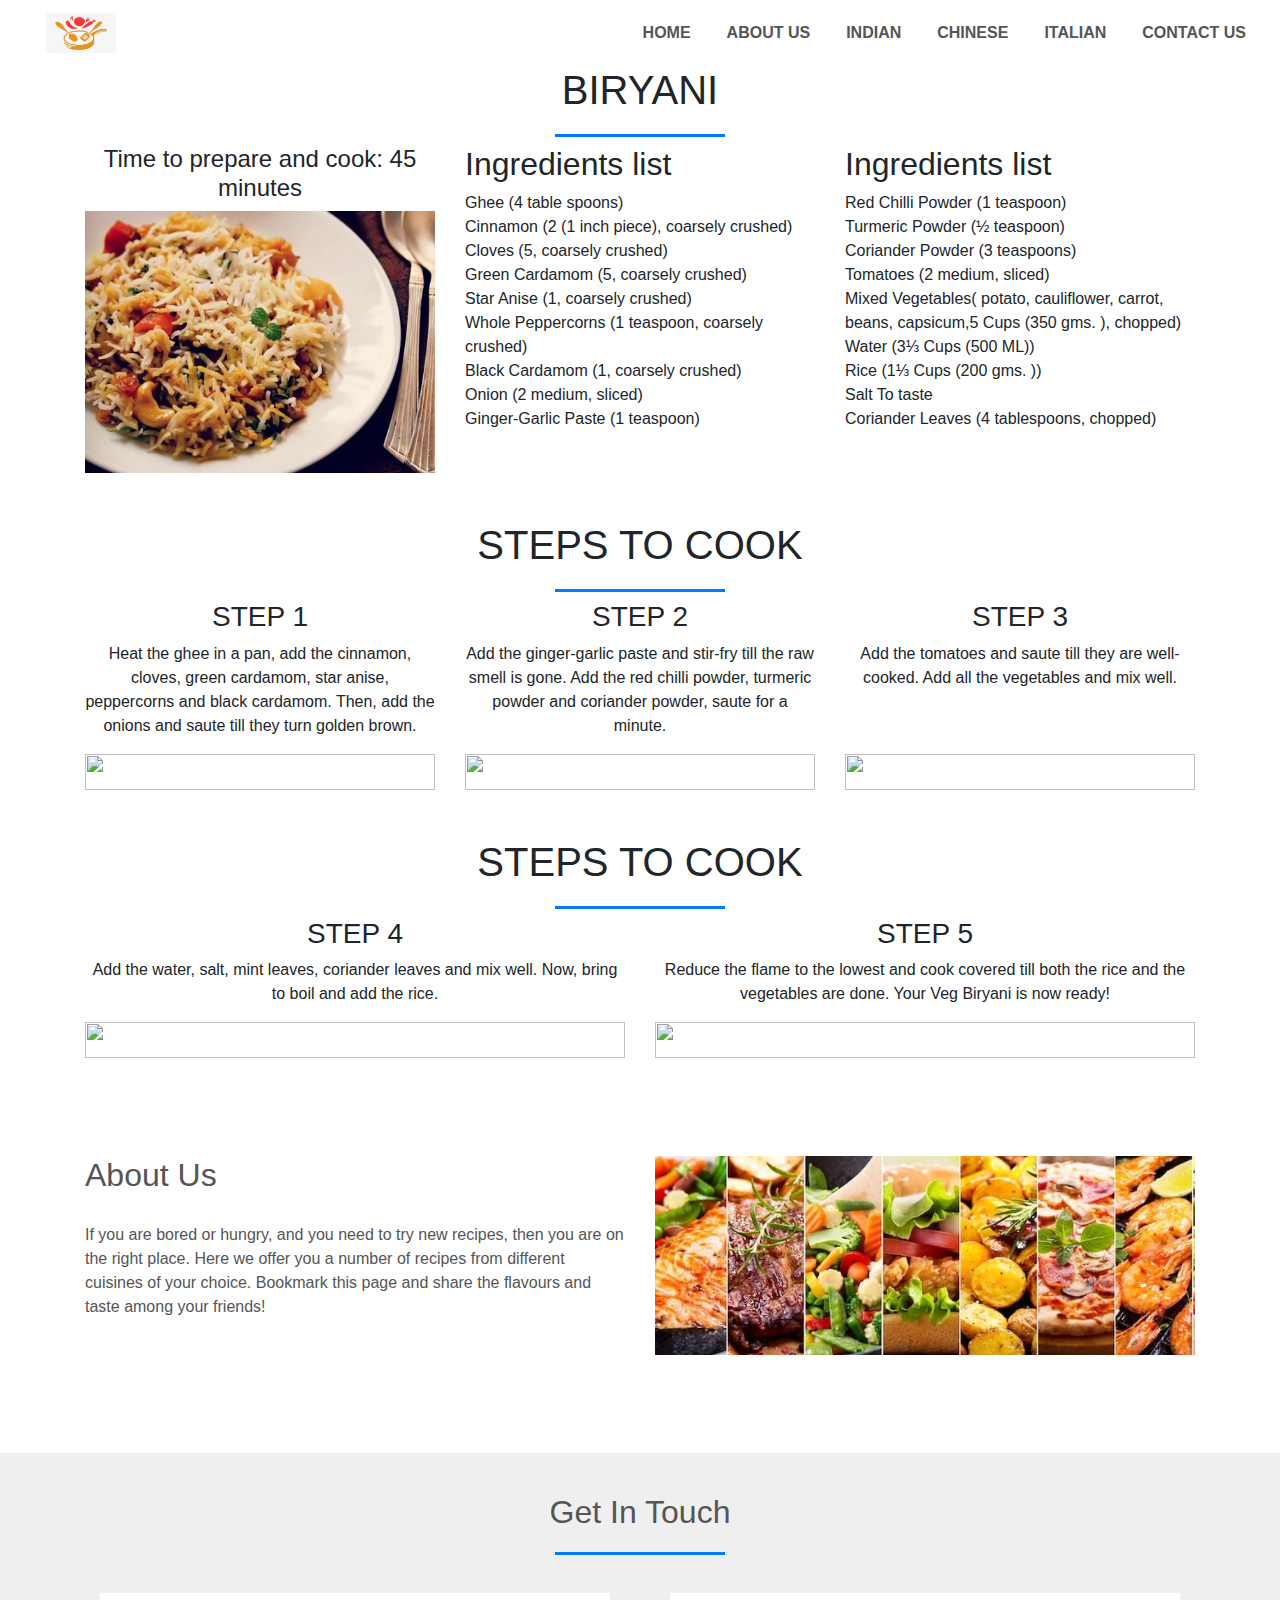
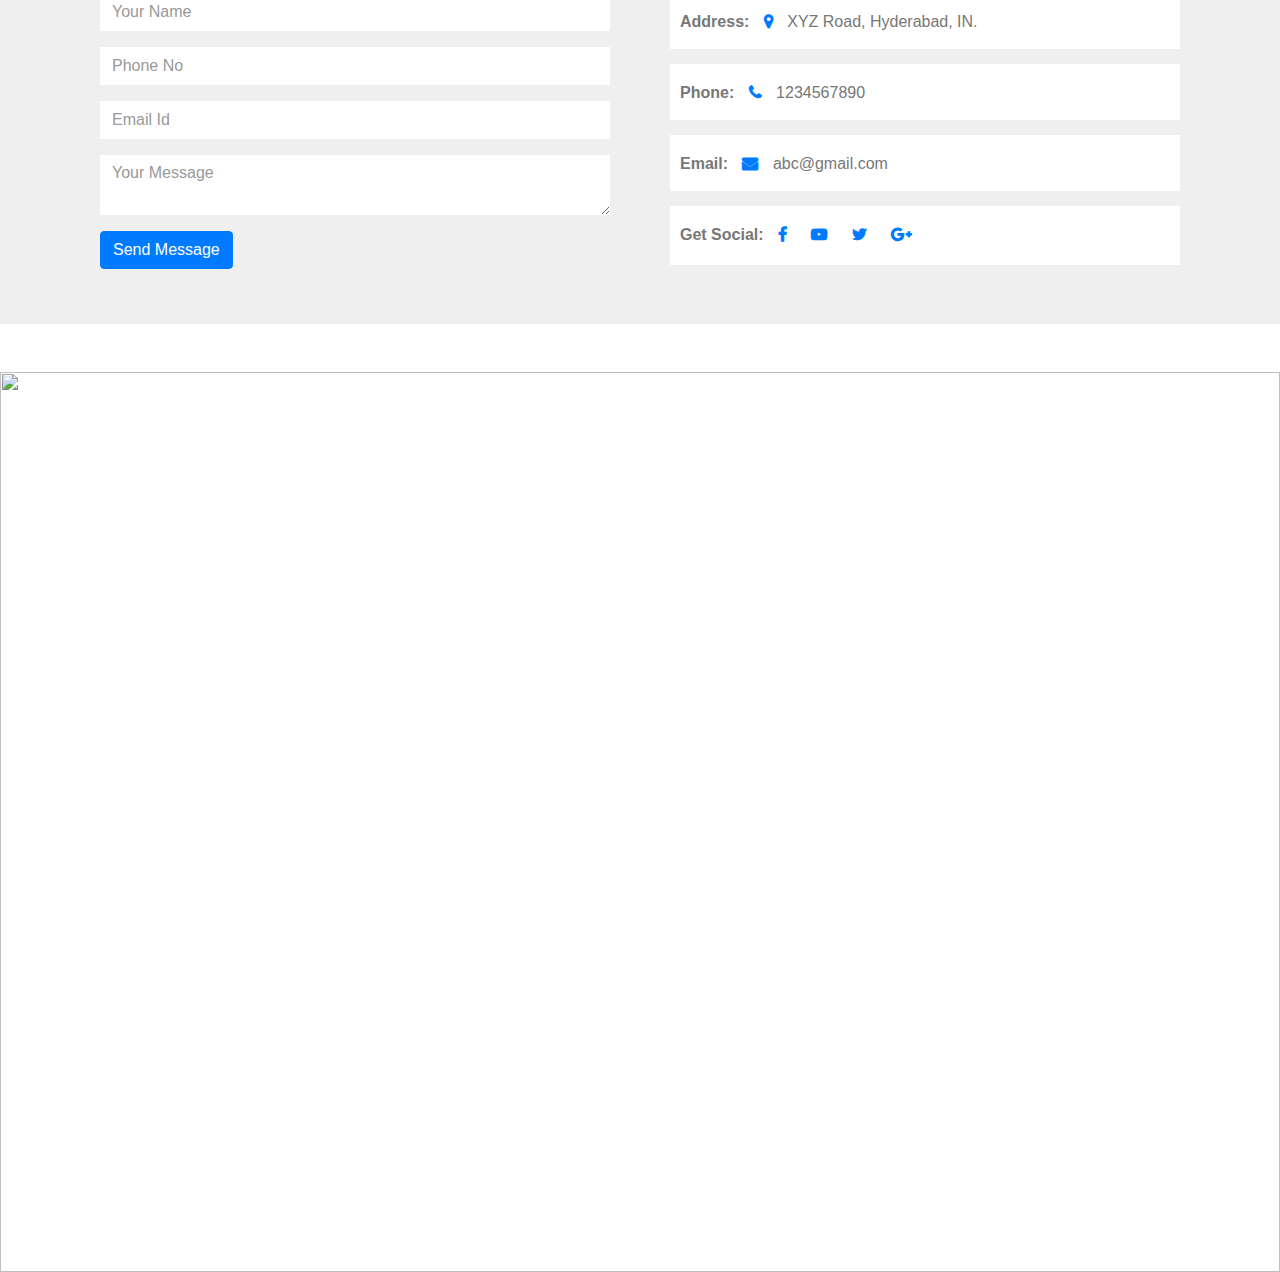
==== biryani.html @ 089f8df3 "Update biryani.html" ====
<html>
	<head>
		<title> Ratatouille's Recipes</title>
		<link rel="stylesheet" href="style.css">
		<link rel="stylesheet" href="https://stackpath.bootstrapcdn.com/bootstrap/4.5.0/css/bootstrap.min.css">
		<link rel="stylesheet" href="https://stackpath.bootstrapcdn.com/font-awesome/4.7.0/css/font-awesome.min.css">
		<script src="https://code.jquery.com/jquery-3.5.1.slim.min.js" ></script>
		<script src="https://cdn.jsdelivr.net/npm/popper.js@1.16.0/dist/umd/popper.min.js" >
		</script>
		<script src="https://stackpath.bootstrapcdn.com/bootstrap/4.5.0/js/bootstrap.min.js" >
		</script>
		<meta name="viewport" content="width=device-width,initial-scale=1,maximum-scale=1,user-scalable=no">
		<meta http-equiv="X-UA-Compatible" content="IE=edge,chrome=1">
		<meta name="HandheldFriendly" content="true">
    <style>
      img{
        width: 100%;
        height: auto;
        }
        a
        {
          color: #ffffff;
        }
      </style>
	</head>
	<body>
		<!-----NavigationBar---->
		<section id="nav-bar">
			<nav class="navbar navbar-expand-lg navbar-light">
  			<a class="navbar-brand" href="#"><img src="images/logo.jpeg"></a>
  			<button class="navbar-toggler" type="button" data-toggle="collapse" data-target="#navbarNav" aria-controls="navbarNav" aria-expanded="false" aria-label="Toggle navigation">
    		<span class="navbar-toggler-icon"></span>
  			</button>
  			<div class="collapse navbar-collapse" id="navbarNav">
   			<ul class="navbar-nav ml-auto">
      		<li class="nav-item active">
        	<a class="nav-link" href="index.html#">HOME</a>
      		</li>
      		<li class="nav-item">
        	<a class="nav-link" href="#about">ABOUT US</a>
      		</li>
      		<li class="nav-item">
        	<a class="nav-link" href="index.html#IndianCuisine">INDIAN</a>
      		</li>
      		<li class="nav-item">
        	<a class="nav-link" href="index.html#ChineseCuisine">CHINESE</a>
      		</li>
          <li class="nav-item">
            <a class="nav-link" href="index.html#ItalianCuisine">ITALIAN</a>
          </li>
          <li class="nav-item">
            <a class="nav-link" href="#contact">CONTACT US</a>
          </li>
    		</ul>
  			</div>
			</nav>
		</section>
    
		<!------Ingredients and time------>
	 <section id="biryani-intro">
   <div class="container" >
     <h1 style="text-align: center">BIRYANI</h1>
     <div class="row">
        <div class="col-md-4">
       		 <h4 style="text-align: center">Time to prepare and cook: 45 minutes</h4>
		<img src="images/vegbiryani.jpg" class="img-responsive"><br>
        </div>
        <div class="col-md-4">
		<h2>Ingredients list</h2>
		<ul style="list-style-type:none">
		<li>Ghee (4 table spoons)</li>
		<li>Cinnamon (2 (1 inch piece), coarsely crushed)</li>
		<li>Cloves (5, coarsely crushed)</li>
		<li>Green Cardamom (5, coarsely crushed)</li>
		<li>Star Anise (1, coarsely crushed)</li>
		<li>Whole Peppercorns (1 teaspoon, coarsely crushed)</li>
		<li>Black Cardamom (1, coarsely crushed)</li>
		<li>Onion (2 medium, sliced)</li>
		<li>Ginger-Garlic Paste (1 teaspoon)</li>
		</ul><br>
        </div>
	<div class="col-md-4">
        	<h2>Ingredients list</h2>
		<ul style="list-style-type:none">
		<li>Red Chilli Powder (1 teaspoon)</li>
		<li>Turmeric Powder (½ teaspoon) </li>
		<li>Coriander Powder (3 teaspoons) </li>		
		<li>Tomatoes (2 medium, sliced)</li>
		<li>Mixed Vegetables( potato, cauliflower, carrot, beans, capsicum,5 Cups (350 gms. ), chopped)</li>	
		<li>Water (3⅓ Cups (500 ML))</li>
		<li>Rice (1⅓ Cups (200 gms. ))</li>
		<li>Salt To taste</li>
		<li>Coriander Leaves (4 tablespoons, chopped)</li>
		</ul><br>
        </div> 
     </div>
 </section><br><br>

<!--------How to?-------->
<section id="biryani-how-to-1" style="text-align:center">
<div class="container">
     <h1 style="text-align:center">STEPS TO COOK</h1>
     
	<div class="row">
        <div class="col-md-4">
        <h3>STEP 1</h3>
	<p> Heat the ghee in a pan, add the cinnamon, cloves, green cardamom, star anise, peppercorns and black cardamom. Then, add the onions and saute till they turn golden brown.</p>
        </div>
        <div class="col-md-4">
        <h3>STEP 2</h3>
	<p>Add the ginger-garlic paste and stir-fry till the raw smell is gone. Add the red chilli powder, turmeric powder and coriander powder, saute for a minute.</p>
        </div>
        <div class="col-md-4">
        <h3>STEP 3</h3>
	<p>Add the tomatoes and saute till they are well-cooked. Add all the vegetables and mix well.</p>
        </div>
     	</div>
	 
	<div class="row">
        <div class="col-md-4">
	<p><img src="https://www.maggi.in/sites/default/files/2019-10/vegetable-biryani-recipe-dsk-Step%231.jpg" class="img-responsive">
        </p></div>
        <div class="col-md-4">
        <p><img src="https://www.maggi.in/sites/default/files/2019-10/vegetable-biryani-recipe-dsk-Step%232.jpg" class="img-responsive">
	</p></div>
        <div class="col-md-4">
	<p><img src="https://www.maggi.in/sites/default/files/2019-10/vegetable-biryani-recipe-dsk-Step%233.jpg" class="img-responsive">
	</p></div>
     	</div>
	
 </div><br><br>
<div class="container">
     <h1 style="text-align:center">STEPS TO COOK</h1>
     
	<div class="row">
        <div class="col-md-6">
        <h3>STEP 4</h3>
	<p>Add the water, salt, mint leaves, coriander leaves and mix well. Now, bring to boil and add the rice.</p> 
        </div>
        <div class="col-md-6">
        <h3>STEP 5</h3>
	Reduce the flame to the lowest and cook covered till both the rice and the vegetables are done. Your Veg Biryani is now ready!</p>
        </div>
     	</div>
	 
	<div class="row">
        <div class="col-md-6">
	<p><img src="https://www.maggi.in/sites/default/files/2019-10/vegetable-biryani-recipe-dsk-Step%234.jpg" class="img-responsive" height="20">
	</p></div>
        <div class="col-md-6">
        <p><img src="https://www.maggi.in/sites/default/files/2019-10/vegetable-biryani-recipe-dsk-Step%235.jpg" class="img-responsive">
	</p></div>        
     	</div>
	
 </div>
 </section>
 <br>
 <br>

<!-----AboutUs------>
 <section id="about">
  <div class="container">
    <div class="row">
      <div class="col-md-6">
        <h2>About Us</h2>
        <div class="about-content">
         <p> If you are bored or hungry, and you need to try new recipes, then you are on the right place. Here we offer you a number of recipes from different cuisines of your choice. Bookmark this page and share the flavours and taste among your friends!
		</p></div>
      </div>
      <div class="col-md-6">
        <img src="images/about.jpg" class="img-responsive">
      </div>
    </div>
  </div>
 </section>
 <br>
 <br>

<!------Get In Touch------->
 <section id="contact">
  <div class="container">
    <h2> Get In Touch</h2>
    <div class="row">
      <div class="col-md-6"> 
        <form class="contact-form">
            <div class="form-group">
              <input type="text" class="form-control" placeholder="Your Name">
       </div>
                   <div class="form-group">
              <input type="number" class="form-control" placeholder="Phone No">
       </div>
                   <div class="form-group">
              <input type="email" class="form-control" placeholder="Email Id">
       </div>
                   <div class="form-group">
              <textarea class="form-control" row=4 placeholder="Your Message"></textarea>
       </div>
       <button type="submit" class="btn btn-primary">Send Message</button>

       </form>       
      </div>
      <div class="col-md-6 contact-info">
        <div class="follow"><b>Address: </b><i class="fa fa-map-marker"></i> XYZ Road, Hyderabad, IN.</div>
        <div class="follow"><b>Phone: </b><i class="fa fa-phone"></i> 1234567890</div>
        <div class="follow"><b>Email: </b><i class="fa fa-envelope"></i> abc@gmail.com</div>
        <div class="follow"><label><b>Get Social: </b></label>
          <a href="#"><i class="fa fa-facebook"></i></a>
          <a href="#"><i class="fa fa-youtube-play"></i></a>
          <a href="#"><i class="fa fa-twitter"></i></a>
          <a href="#"><i class="fa fa-google-plus"></i></a>
        </div>
      </div>

      </div>
  </div>
</section><br><br>
<!----slider----->
    <div id="slider">
      <div id="headerSlider" class="carousel slide" data-ride="carousel">
  <ol class="carousel-indicators">
    <li data-target="#headerSlider" data-slide-to="0" class="active"></li>
    <li data-target="#headerSlider" data-slide-to="1"></li>
    <li data-target="#headerSlider" data-slide-to="2"></li>
  </ol>
  <div class="carousel-inner">
    <div class="carousel-item active">
      <img src="images/background.png" class="d-block w-100">
      <div class="carousel-caption">
        <h5>Tasty Food On The Go!!</h5>
      </div>
    </div>
    <div class="carousel-item">
      <img src="images/background1.png" class="d-block w-100">
      <div class="carousel-caption">
        <h5>Are You Very Hungry? Want To Satisfy Cravings?</h5>
      </div>
    </div>
    <div class="carousel-item">
      <img src="images/background2.png" class="d-block w-100">
      <div class="carousel-caption">
        <h5>We Help You Effortlessly Reduce Your Cravings!</h5>
      </div>
    </div>
  </div>
  <a class="carousel-control-prev" href="#headerSlider" role="button" data-slide="prev">
    <span class="carousel-control-prev-icon" aria-hidden="true"></span>
    <span class="sr-only">Previous</span>
  </a>
  <a class="carousel-control-next" href="#headerSlider" role="button" data-slide="next">
    <span class="carousel-control-next-icon" aria-hidden="true"></span>
    <span class="sr-only">Next</span>
  </a>
</div>
 </div>
 
 
<script src="js/smooth-scroll.js"></script>
<script>
  var scroll = new SmoothScroll('a[href*="#"]');
</script>

	</body>
</html>
---- style.css ----
*
{
	margin: 0;
	padding: 0;
}
/*-------Navigation------*/
#nav-bar
{
	position: sticky;
	top: 0;
	z-index: 10;
}
.navbar-brand img
{
	height: 40px;
	padding-left: 30px;
	width: 100px;
}
.navbar-nav li
{
	padding: 0 10px;
}
.navbar-nav li a
{
	float: right;
	text-align: left;
}
#nav-bar ul li a:hover
{
	color: #e1ad01!important;
}
.navbar
{
	background: #fff;
	color:black;
}
.navbar-toggler
{
	border: none!important;
}
.nav-link
{
	color: #555!important;
	font-weight: 600;
	font-size: 16px;
}
/*----Slider---*/
#slider
{
	width: 100%;
}
.carousel-caption
{
	top: 50%;
	transform: translateY(-50%);
	bottom: initial!important;
}
.carousel-caption h5
{
	color: #fff;
	font-size: 42px;
}
/*-----About-----*/
#about
{
	padding-top: 50px;
	padding-bottom: 50px;
	color: #555;
}
#about .btn
{
	margin-top: 20px;
	margin-bottom: 30px;
}
.about-content
{
	padding-top: 20px;
}
#IndianCuisine
{
	background-image: linear-gradient(rgba(0,0,0,0.8),rgba(0,0,0,0.8)),url(images/indian.jpg);
	background-size: cover;
	background-position: center;
	color: #efefef !important;
	background-attachment: fixed;
	padding-top: 50px;
	padding-bottom: 50px;
}
#IndianCuisine h1
{
	text-align: center;
	color: #efefef;
	padding-bottom: 10px;
}
#ChineseCuisine
{
	padding-top:50px;
	padding-bottom: 50px;
	background-image: linear-gradient(rgba(0,0,0,0.8),rgba(0,0,0,0.8)),url(images/chinese.jpg);
	background-size: cover;
	background-position: center;
	color: #efefef !important;
	background-attachment: fixed;
	padding-top: 50px;
	padding-bottom: 50px;
}
#ChineseCuisine h1
{
	text-align: center;
	color: #efefef;
	padding-bottom: 10px;
}
#ItalianCuisine
{
	padding-top:50px;
	padding-bottom: 50px;
	background-image: linear-gradient(rgba(0,0,0,0.8),rgba(0,0,0,0.8)),url(images/italian.jpg);
	background-size: cover;
	background-position: center;
	color: #efefef !important;
	background-attachment: fixed;
	padding-top: 50px;
	padding-bottom: 50px;
}
#ItalianCuisine h1
{
	text-align: center;
	color: #efefef;
	padding-bottom: 10px;
}
#contact
{
	background: #efefef;
	padding-top: 40px;
	padding-bottom: 40px;
	color: #777;
}
h1::after
{
	content: '';
	background: #007bff;
	display: block;
	height: 3px;
	width: 170px;
	margin: 20px auto 5px;
}
#contact h2
{
	text-align: center;
	color: #555 !important;
	padding-bottom: 10px;
}
#contact h2::after
{
	content: '';
	background: #007bff;
	display: block;
	height: 3px;
	width: 170px;
	margin: 20px auto 5px;
}
.contact-form
{
	padding: 15px;
}
.form-control
{
	border-radius: 0 !important;
	border: none !important;
}
::placeholder
{
	color: #999 !important;
}
.follow
{
	background: #fff;
	padding: 10px;
	margin: 15px;
}
.contact-info .fa
{
	margin:10px;
	color: #007bff;
	font-weight: bold;
}
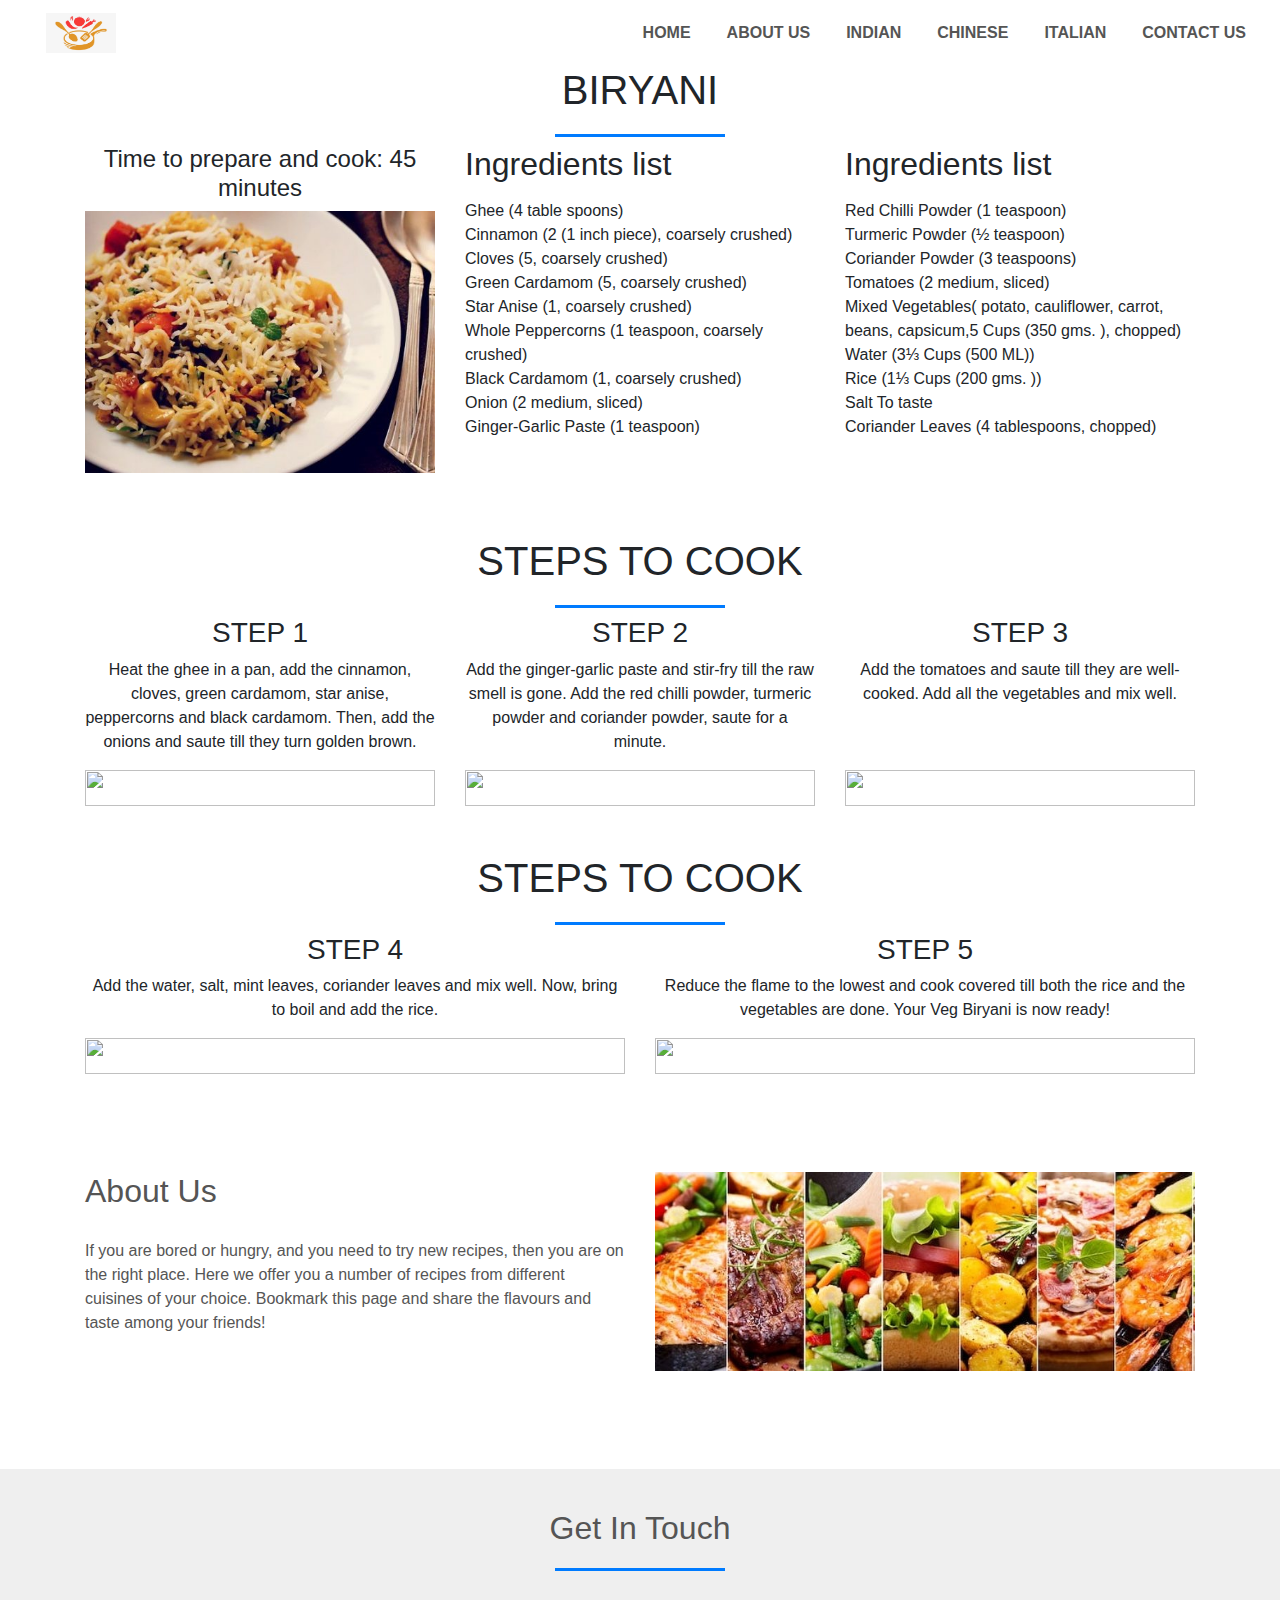
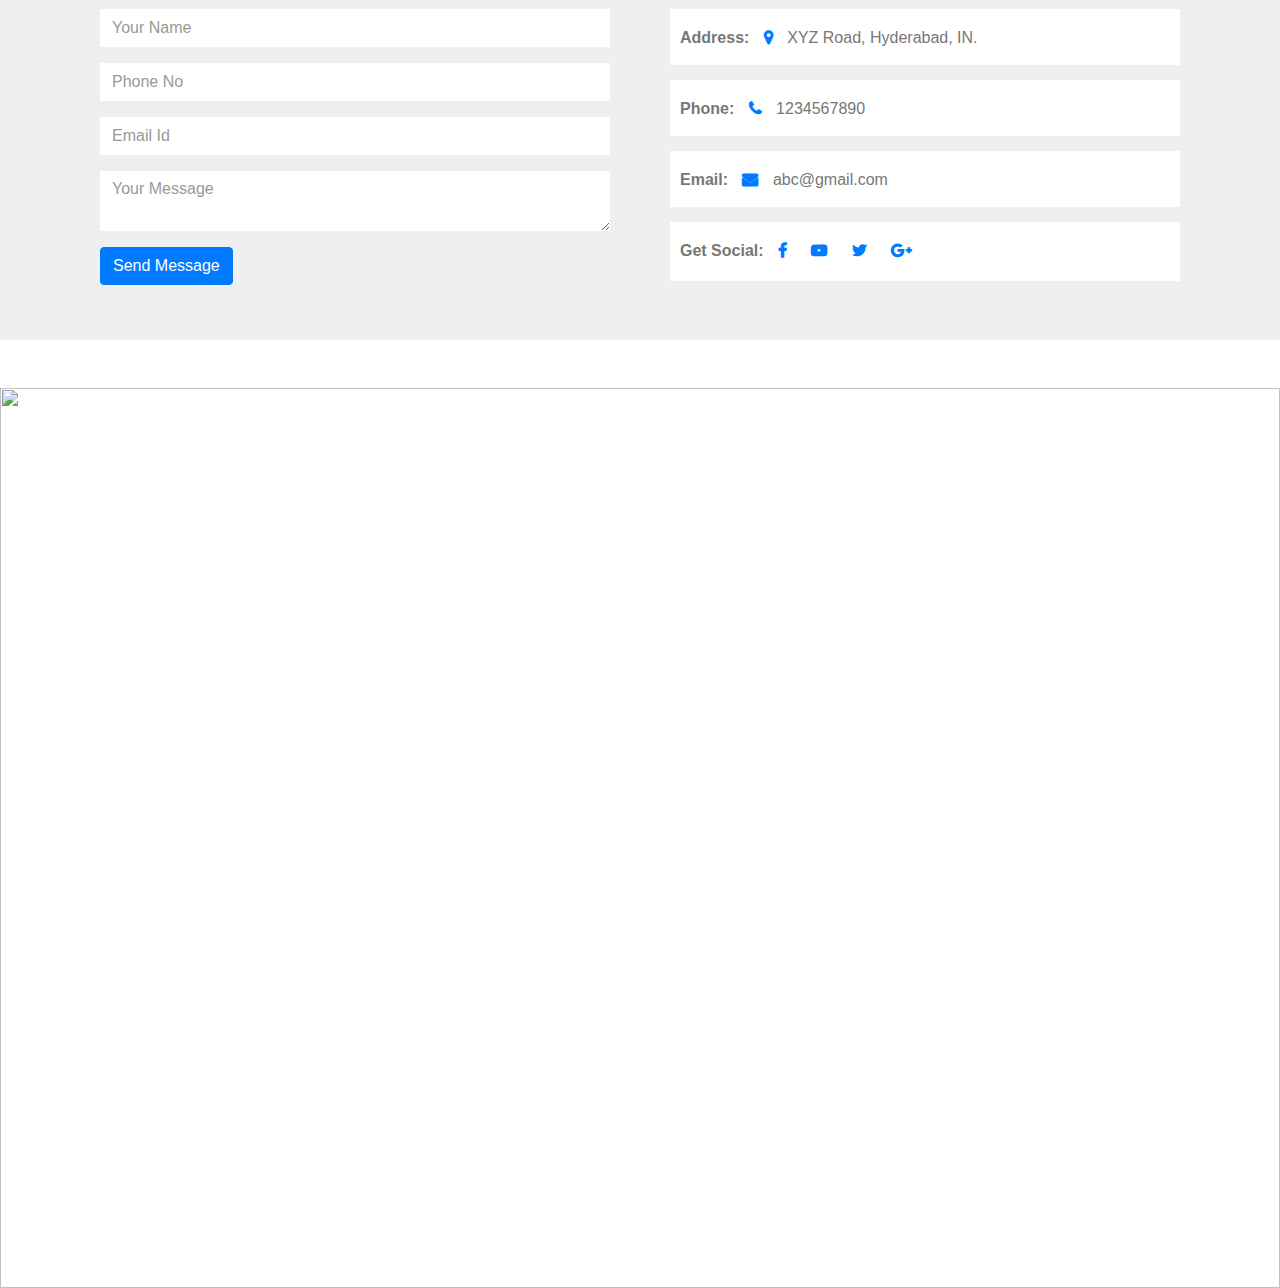
==== commit 0967f3ec: "Update biryani.html" ====
--- a/biryani.html
+++ b/biryani.html
@@ -63,11 +63,11 @@
      <div class="row">
         <div class="col-md-4">
        		 <h4 style="text-align: center">Time to prepare and cook: 45 minutes</h4>
-		<img src="images/vegbiryani.jpg" class="img-responsive"><br>
+		<p><img src="images/vegbiryani.jpg" class="img-responsive"></p>
         </div>
         <div class="col-md-4">
 		<h2>Ingredients list</h2>
-		<ul style="list-style-type:none">
+		<p><ul style="list-style-type:none">
 		<li>Ghee (4 table spoons)</li>
 		<li>Cinnamon (2 (1 inch piece), coarsely crushed)</li>
 		<li>Cloves (5, coarsely crushed)</li>
@@ -77,11 +77,11 @@
 		<li>Black Cardamom (1, coarsely crushed)</li>
 		<li>Onion (2 medium, sliced)</li>
 		<li>Ginger-Garlic Paste (1 teaspoon)</li>
-		</ul><br>
+		</ul></p>
         </div>
 	<div class="col-md-4">
         	<h2>Ingredients list</h2>
-		<ul style="list-style-type:none">
+		<p><ul style="list-style-type:none">
 		<li>Red Chilli Powder (1 teaspoon)</li>
 		<li>Turmeric Powder (½ teaspoon) </li>
 		<li>Coriander Powder (3 teaspoons) </li>		
@@ -91,13 +91,13 @@
 		<li>Rice (1⅓ Cups (200 gms. ))</li>
 		<li>Salt To taste</li>
 		<li>Coriander Leaves (4 tablespoons, chopped)</li>
-		</ul><br>
+		</ul></p>
         </div> 
      </div>
  </section><br><br>
 
 <!--------How to?-------->
-<section id="biryani-how-to-1" style="text-align:center">
+<section id="biryani-how-to" style="text-align:center">
 <div class="container">
      <h1 style="text-align:center">STEPS TO COOK</h1>
      
@@ -139,7 +139,7 @@
         </div>
         <div class="col-md-6">
         <h3>STEP 5</h3>
-	Reduce the flame to the lowest and cook covered till both the rice and the vegetables are done. Your Veg Biryani is now ready!</p>
+	<p>Reduce the flame to the lowest and cook covered till both the rice and the vegetables are done. Your Veg Biryani is now ready!</p>
         </div>
      	</div>
 	 
@@ -226,19 +226,19 @@
     <div class="carousel-item active">
       <img src="images/background.png" class="d-block w-100">
       <div class="carousel-caption">
-        <h5>Tasty Food On The Go!!</h5>
+        <h5>Tasty food on the go!</h5>
       </div>
     </div>
     <div class="carousel-item">
       <img src="images/background1.png" class="d-block w-100">
       <div class="carousel-caption">
-        <h5>Are You Very Hungry? Want To Satisfy Cravings?</h5>
+        <h5>Are you very hungry?/h5>
       </div>
     </div>
     <div class="carousel-item">
       <img src="images/background2.png" class="d-block w-100">
       <div class="carousel-caption">
-        <h5>We Help You Effortlessly Reduce Your Cravings!</h5>
+        <h5>Satiate your cravings!</h5>
       </div>
     </div>
   </div>
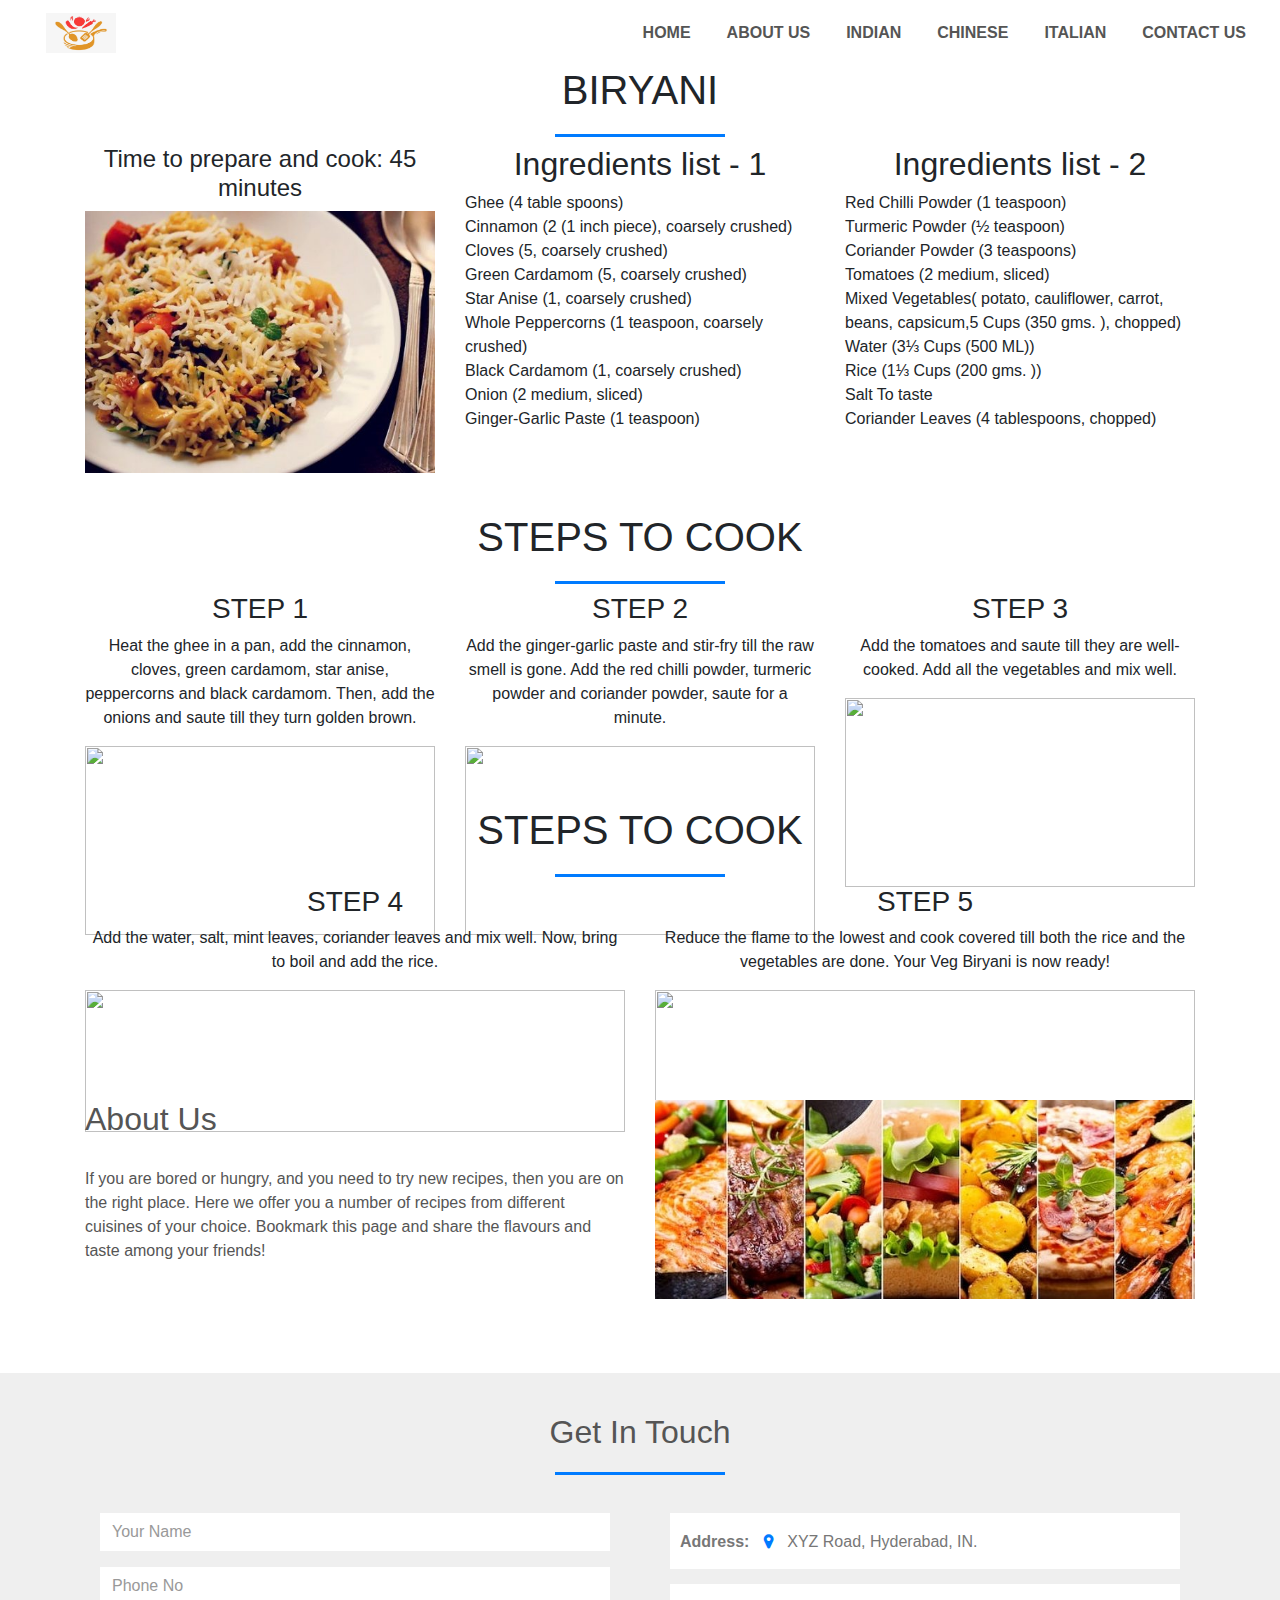
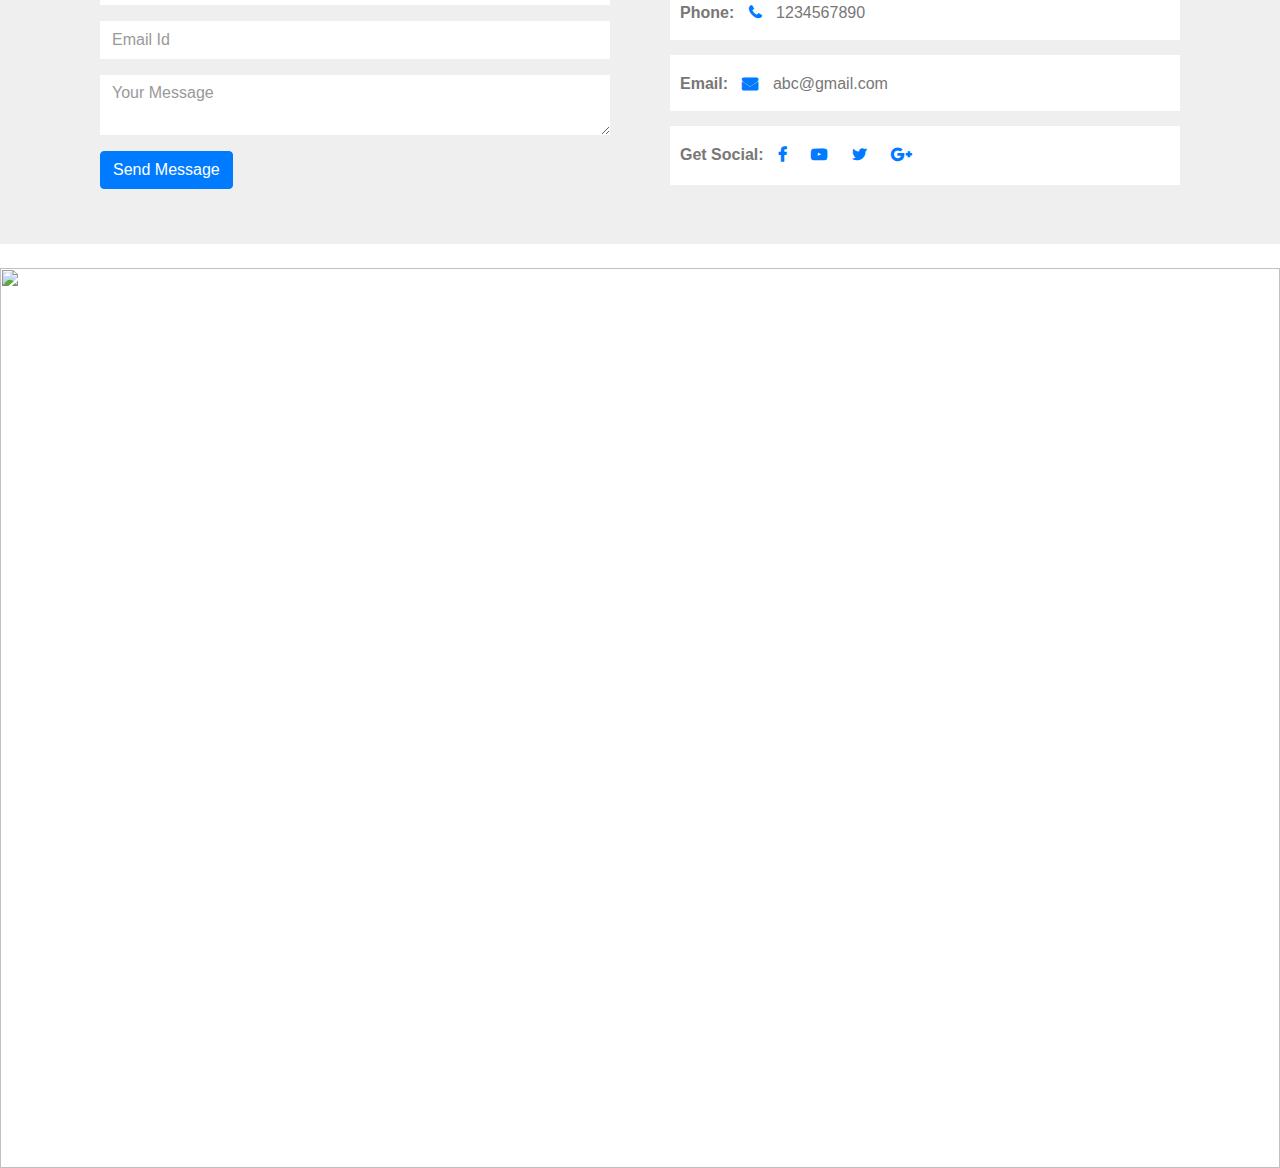
==== commit 6c5e7fba: "Update biryani.html" ====
--- a/biryani.html
+++ b/biryani.html
@@ -66,8 +66,8 @@
 		<p><img src="images/vegbiryani.jpg" class="img-responsive"></p>
         </div>
         <div class="col-md-4">
-		<h2>Ingredients list</h2>
-		<p><ul style="list-style-type:none">
+		<h2 style="text-align:center">Ingredients list - 1</h2>
+		<ul style="list-style-type:none">
 		<li>Ghee (4 table spoons)</li>
 		<li>Cinnamon (2 (1 inch piece), coarsely crushed)</li>
 		<li>Cloves (5, coarsely crushed)</li>
@@ -77,11 +77,11 @@
 		<li>Black Cardamom (1, coarsely crushed)</li>
 		<li>Onion (2 medium, sliced)</li>
 		<li>Ginger-Garlic Paste (1 teaspoon)</li>
-		</ul></p>
+		</ul>
         </div>
 	<div class="col-md-4">
-        	<h2>Ingredients list</h2>
-		<p><ul style="list-style-type:none">
+        	<h2 style="text-align:center">Ingredients list - 2</h2>
+		<ul style="list-style-type:none">
 		<li>Red Chilli Powder (1 teaspoon)</li>
 		<li>Turmeric Powder (½ teaspoon) </li>
 		<li>Coriander Powder (3 teaspoons) </li>		
@@ -91,10 +91,10 @@
 		<li>Rice (1⅓ Cups (200 gms. ))</li>
 		<li>Salt To taste</li>
 		<li>Coriander Leaves (4 tablespoons, chopped)</li>
-		</ul></p>
+		</ul>
         </div> 
      </div>
- </section><br><br>
+ </section><br>
 
 <!--------How to?-------->
 <section id="biryani-how-to" style="text-align:center">
@@ -105,58 +105,37 @@
         <div class="col-md-4">
         <h3>STEP 1</h3>
 	<p> Heat the ghee in a pan, add the cinnamon, cloves, green cardamom, star anise, peppercorns and black cardamom. Then, add the onions and saute till they turn golden brown.</p>
-        </div>
+        <p><img src="https://www.maggi.in/sites/default/files/2019-10/vegetable-biryani-recipe-dsk-Step%231.jpg" class="img-responsive">
+        </p></div>
         <div class="col-md-4">
         <h3>STEP 2</h3>
 	<p>Add the ginger-garlic paste and stir-fry till the raw smell is gone. Add the red chilli powder, turmeric powder and coriander powder, saute for a minute.</p>
-        </div>
+        <p><img src="https://www.maggi.in/sites/default/files/2019-10/vegetable-biryani-recipe-dsk-Step%232.jpg" class="img-responsive">
+	</p></div>
         <div class="col-md-4">
         <h3>STEP 3</h3>
 	<p>Add the tomatoes and saute till they are well-cooked. Add all the vegetables and mix well.</p>
-        </div>
+        <p><img src="https://www.maggi.in/sites/default/files/2019-10/vegetable-biryani-recipe-dsk-Step%233.jpg" class="img-responsive">
+	</p></div>
      	</div>
-	 
-	<div class="row">
-        <div class="col-md-4">
-	<p><img src="https://www.maggi.in/sites/default/files/2019-10/vegetable-biryani-recipe-dsk-Step%231.jpg" class="img-responsive">
-        </p></div>
-        <div class="col-md-4">
-        <p><img src="https://www.maggi.in/sites/default/files/2019-10/vegetable-biryani-recipe-dsk-Step%232.jpg" class="img-responsive">
-	</p></div>
-        <div class="col-md-4">
-	<p><img src="https://www.maggi.in/sites/default/files/2019-10/vegetable-biryani-recipe-dsk-Step%233.jpg" class="img-responsive">
-	</p></div>
-     	</div>
-	
- </div><br><br>
+ </div><br>
 <div class="container">
-     <h1 style="text-align:center">STEPS TO COOK</h1>
-     
+	<h1 style="text-align:center">STEPS TO COOK</h1>
 	<div class="row">
         <div class="col-md-6">
         <h3>STEP 4</h3>
 	<p>Add the water, salt, mint leaves, coriander leaves and mix well. Now, bring to boil and add the rice.</p> 
-        </div>
+        <p><img src="https://www.maggi.in/sites/default/files/2019-10/vegetable-biryani-recipe-dsk-Step%234.jpg" class="img-responsive" height="20">
+	</p></div>
         <div class="col-md-6">
         <h3>STEP 5</h3>
 	<p>Reduce the flame to the lowest and cook covered till both the rice and the vegetables are done. Your Veg Biryani is now ready!</p>
-        </div>
+        <p><img src="https://www.maggi.in/sites/default/files/2019-10/vegetable-biryani-recipe-dsk-Step%235.jpg" class="img-responsive">
+	</p></div>
      	</div>
-	 
-	<div class="row">
-        <div class="col-md-6">
-	<p><img src="https://www.maggi.in/sites/default/files/2019-10/vegetable-biryani-recipe-dsk-Step%234.jpg" class="img-responsive" height="20">
-	</p></div>
-        <div class="col-md-6">
-        <p><img src="https://www.maggi.in/sites/default/files/2019-10/vegetable-biryani-recipe-dsk-Step%235.jpg" class="img-responsive">
-	</p></div>        
-     	</div>
-	
  </div>
  </section>
  <br>
- <br>
-
 <!-----AboutUs------>
  <section id="about">
   <div class="container">
@@ -174,7 +153,7 @@
   </div>
  </section>
  <br>
- <br>
+
 
 <!------Get In Touch------->
  <section id="contact">
@@ -213,7 +192,7 @@
 
       </div>
   </div>
-</section><br><br>
+</section><br>
 <!----slider----->
     <div id="slider">
       <div id="headerSlider" class="carousel slide" data-ride="carousel">
@@ -232,7 +211,7 @@
     <div class="carousel-item">
       <img src="images/background1.png" class="d-block w-100">
       <div class="carousel-caption">
-        <h5>Are you very hungry?/h5>
+        <h5>Are you very hungry?</h5>
       </div>
     </div>
     <div class="carousel-item">
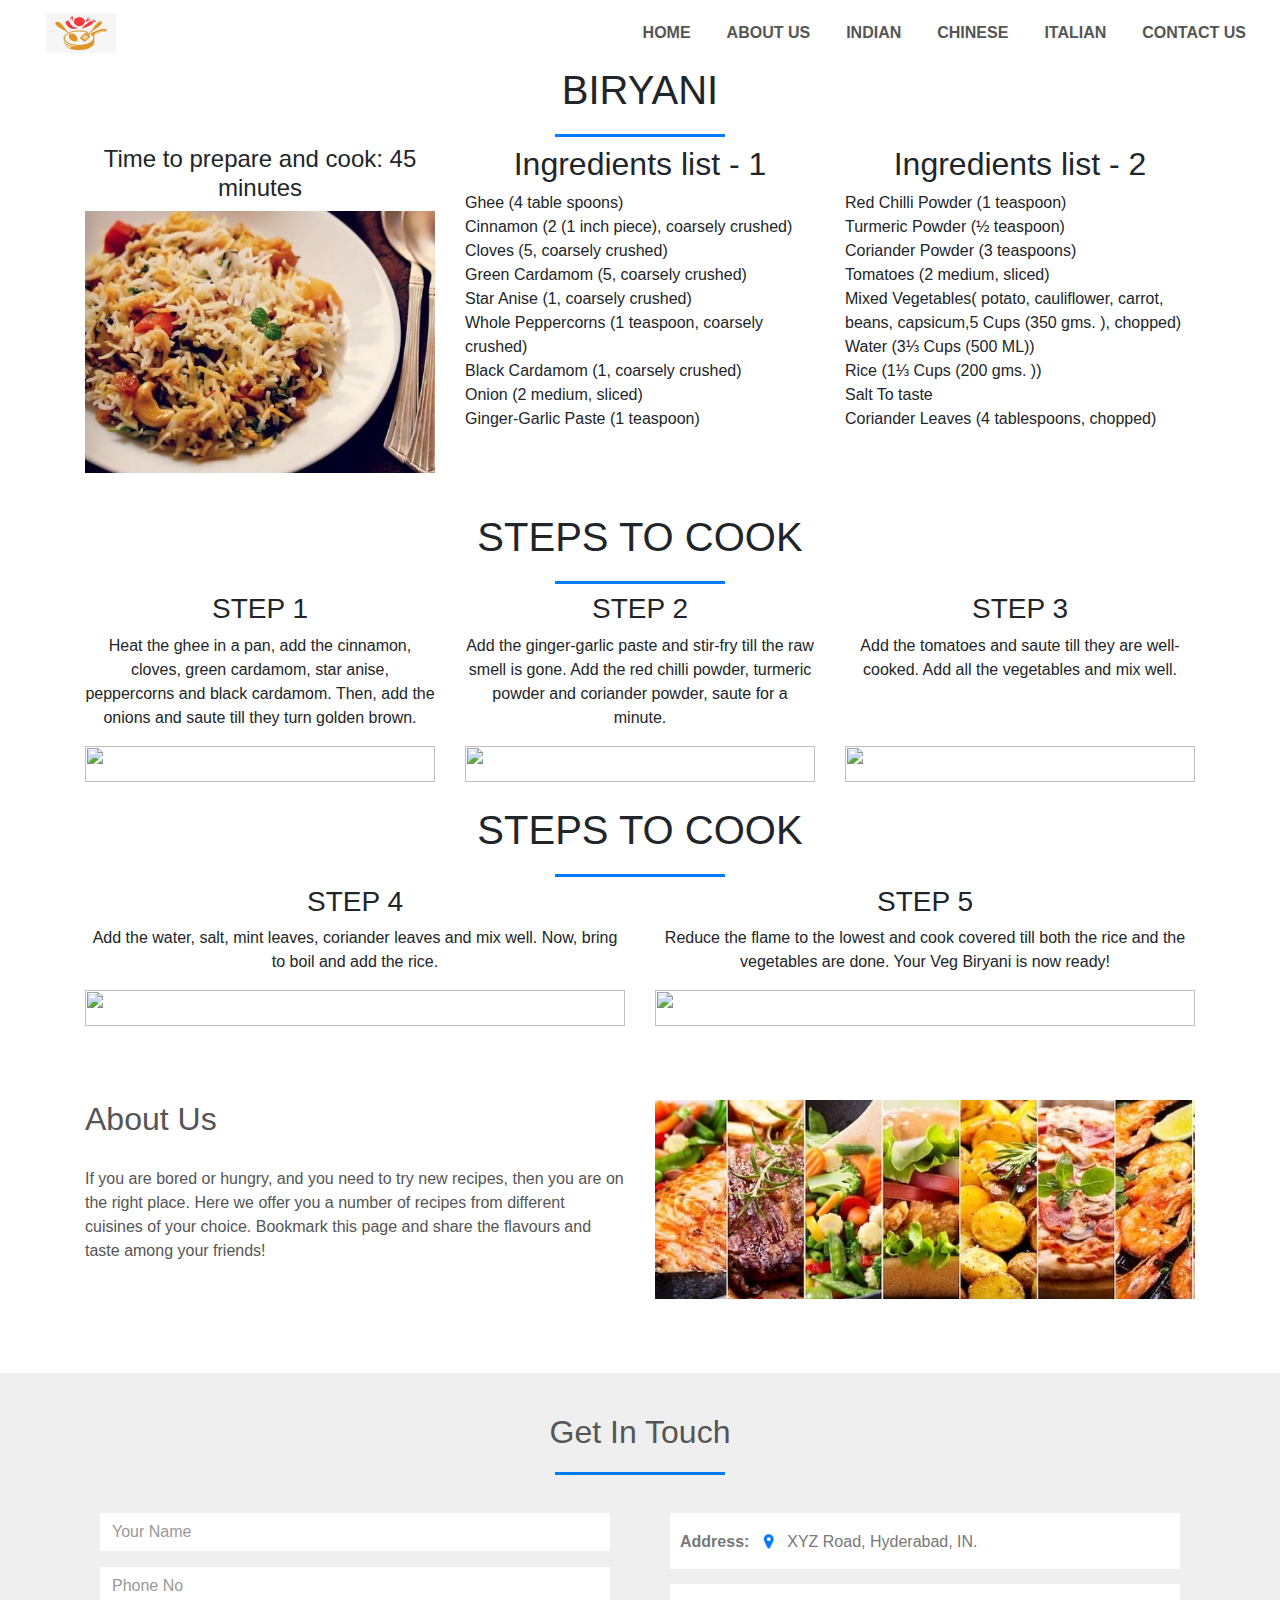
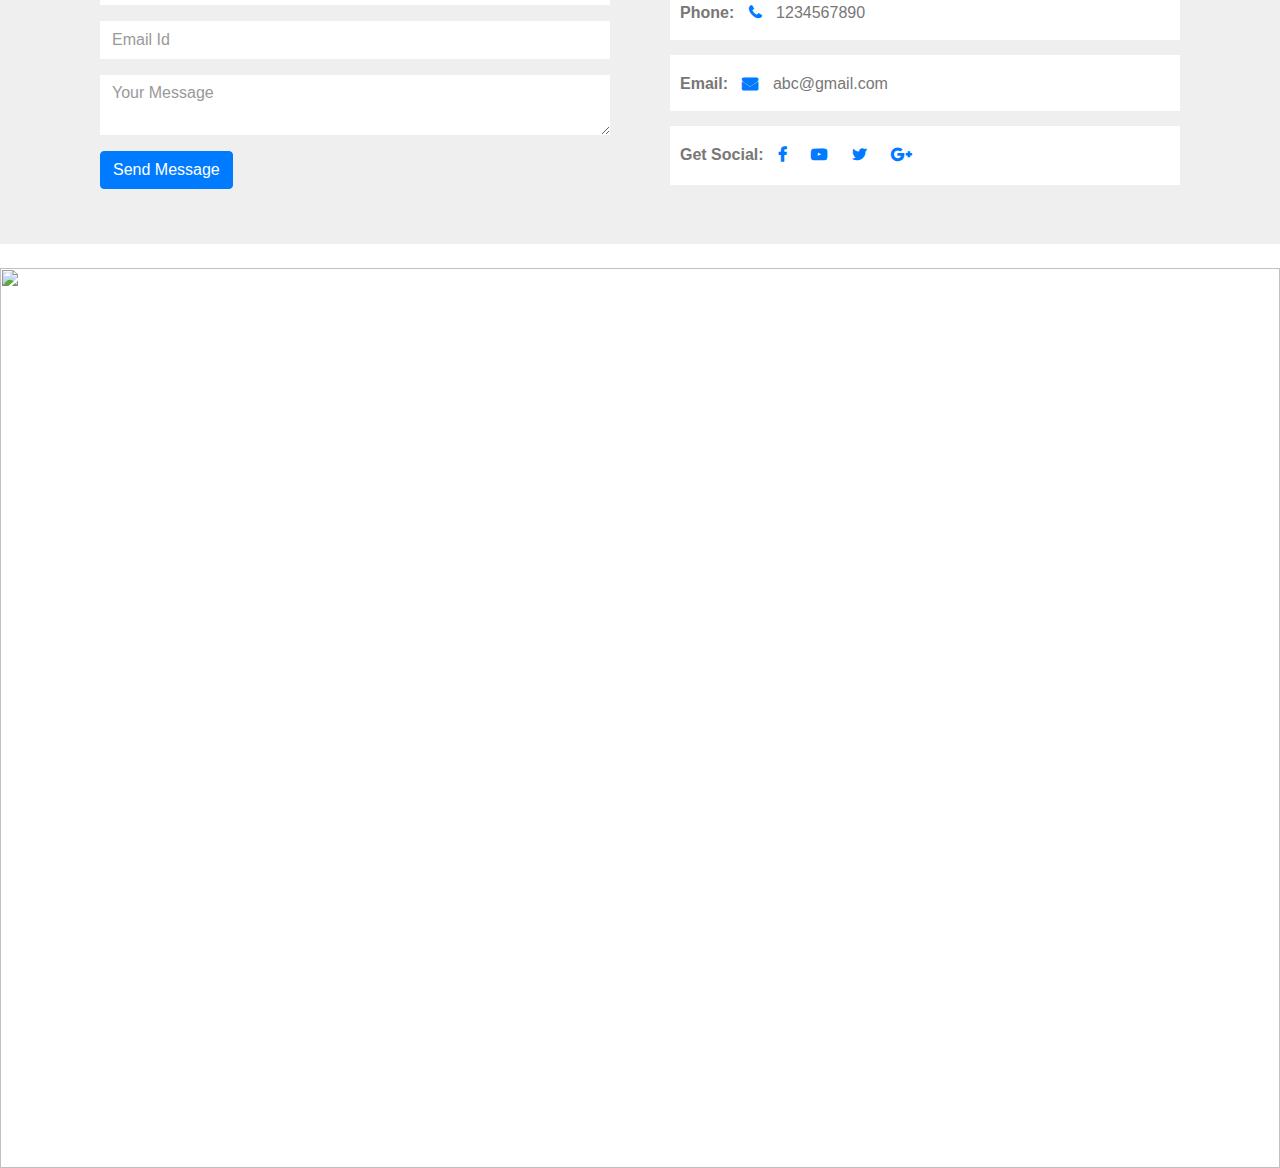
==== commit ed085ef5: "Update biryani.html" ====
--- a/biryani.html
+++ b/biryani.html
@@ -105,16 +105,24 @@
         <div class="col-md-4">
         <h3>STEP 1</h3>
 	<p> Heat the ghee in a pan, add the cinnamon, cloves, green cardamom, star anise, peppercorns and black cardamom. Then, add the onions and saute till they turn golden brown.</p>
+        </div>
+        <div class="col-md-4">
+        <h3>STEP 2</h3>
+	<p>Add the ginger-garlic paste and stir-fry till the raw smell is gone. Add the red chilli powder, turmeric powder and coriander powder, saute for a minute.</p>
+        </div>
+        <div class="col-md-4">
+        <h3>STEP 3</h3>
+	<p>Add the tomatoes and saute till they are well-cooked. Add all the vegetables and mix well.</p>
+        </div>
+     	</div>
+	<div class="row">
+        <div class="col-md-4">
         <p><img src="https://www.maggi.in/sites/default/files/2019-10/vegetable-biryani-recipe-dsk-Step%231.jpg" class="img-responsive">
         </p></div>
         <div class="col-md-4">
-        <h3>STEP 2</h3>
-	<p>Add the ginger-garlic paste and stir-fry till the raw smell is gone. Add the red chilli powder, turmeric powder and coriander powder, saute for a minute.</p>
         <p><img src="https://www.maggi.in/sites/default/files/2019-10/vegetable-biryani-recipe-dsk-Step%232.jpg" class="img-responsive">
 	</p></div>
         <div class="col-md-4">
-        <h3>STEP 3</h3>
-	<p>Add the tomatoes and saute till they are well-cooked. Add all the vegetables and mix well.</p>
         <p><img src="https://www.maggi.in/sites/default/files/2019-10/vegetable-biryani-recipe-dsk-Step%233.jpg" class="img-responsive">
 	</p></div>
      	</div>
@@ -125,11 +133,17 @@
         <div class="col-md-6">
         <h3>STEP 4</h3>
 	<p>Add the water, salt, mint leaves, coriander leaves and mix well. Now, bring to boil and add the rice.</p> 
-        <p><img src="https://www.maggi.in/sites/default/files/2019-10/vegetable-biryani-recipe-dsk-Step%234.jpg" class="img-responsive" height="20">
-	</p></div>
+        </div>
         <div class="col-md-6">
         <h3>STEP 5</h3>
 	<p>Reduce the flame to the lowest and cook covered till both the rice and the vegetables are done. Your Veg Biryani is now ready!</p>
+        </div>
+     	</div>
+	<div class="row">
+        <div class="col-md-6">
+        <p><img src="https://www.maggi.in/sites/default/files/2019-10/vegetable-biryani-recipe-dsk-Step%234.jpg" class="img-responsive" height="20">
+	</p></div>
+        <div class="col-md-6">
         <p><img src="https://www.maggi.in/sites/default/files/2019-10/vegetable-biryani-recipe-dsk-Step%235.jpg" class="img-responsive">
 	</p></div>
      	</div>
--- a/style.css
+++ b/style.css
@@ -3,6 +3,37 @@
 	margin: 0;
 	padding: 0;
 }
+body
+{
+	font-size: 20px;
+	overflow-x: hidden;
+	color: white;
+	font-family: 'Playfair Display', serif;
+
+}
+header
+{
+	background-image:linear-gradient(rgba(0,0,0,0.6),rgba(0,0,0,0.6)),url('../images/front.jpg');
+	background-size: cover;
+	background-repeat: no-repeat;
+	background-position: center;
+	height: 100vh;
+}
+
+.row:after
+{   
+	content: ".";
+	visibility: hidden;
+	display: block;
+	height: 0px;
+	clear: both;
+}
+.row
+{
+	max-width: 1186px;
+	margin: 0 auto;
+}
+
 /*-------Navigation------*/
 #nav-bar
 {
@@ -183,4 +214,58 @@
 	margin:10px;
 	color: #007bff;
 	font-weight: bold;
-}+}
+
+html { font-size:100%; }
+@keyframes colorchangehead
+{
+	0%{color:yellow;}
+	25%{color:#e1ad01 ;}
+	50%{color:white;}
+	100%{color:#e1ad01;}
+}
+.mobile-icon{display: none;}
+@media only screen and (max-width:1180px)
+{
+   .main-content{
+		width: 100%;
+		padding: 0 2%;
+	}
+}
+@media only screen and (max-width:998px)
+{
+	h1{font-size: 200px;}
+}
+
+@media only screen and (max-width:768px)
+{
+	h1,h2,h3,h4,h5{
+		font-size: 180%;
+	  }
+	.main-nav{display:none;}
+	.mobile-icon{
+		display: inline-block;
+		color:white;
+		float:right;
+		margin-top: 30px;
+		margin-right: 20px;
+	}
+
+    .main-nav li
+    {   
+    	display: block;
+    	margin-top: 10px;
+    }
+
+}
+@media only screen and (max-width:480px)
+{
+	.around-btn1{
+		margin-bottom: 20px;
+	}
+	h1,h2,h3,h4,h5{font-size: 160%;}
+
+}
+@media (min-width: 640px) { body {font-size:1rem;} } 
+@media (min-width:960px) { body {font-size:1.2rem;} } 
+@media (min-width:1100px) { body {font-size:1.5rem;} }
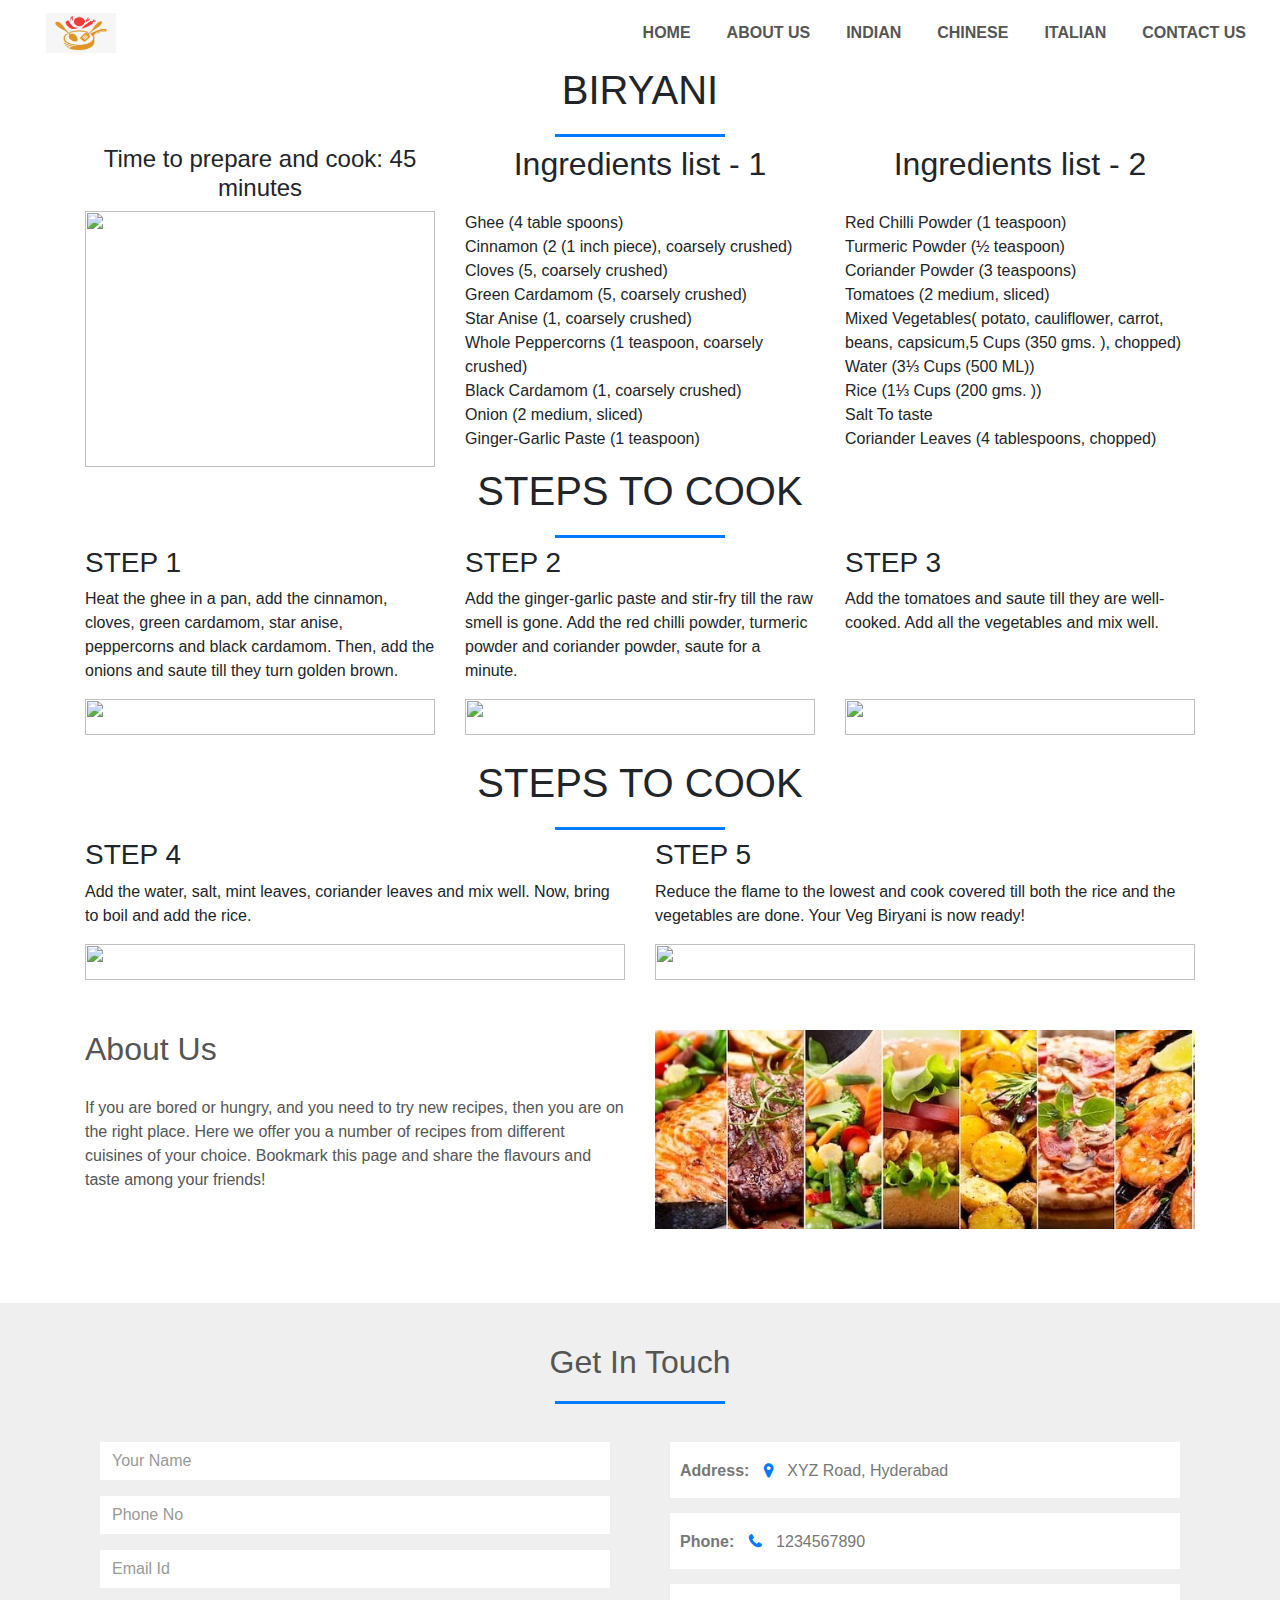
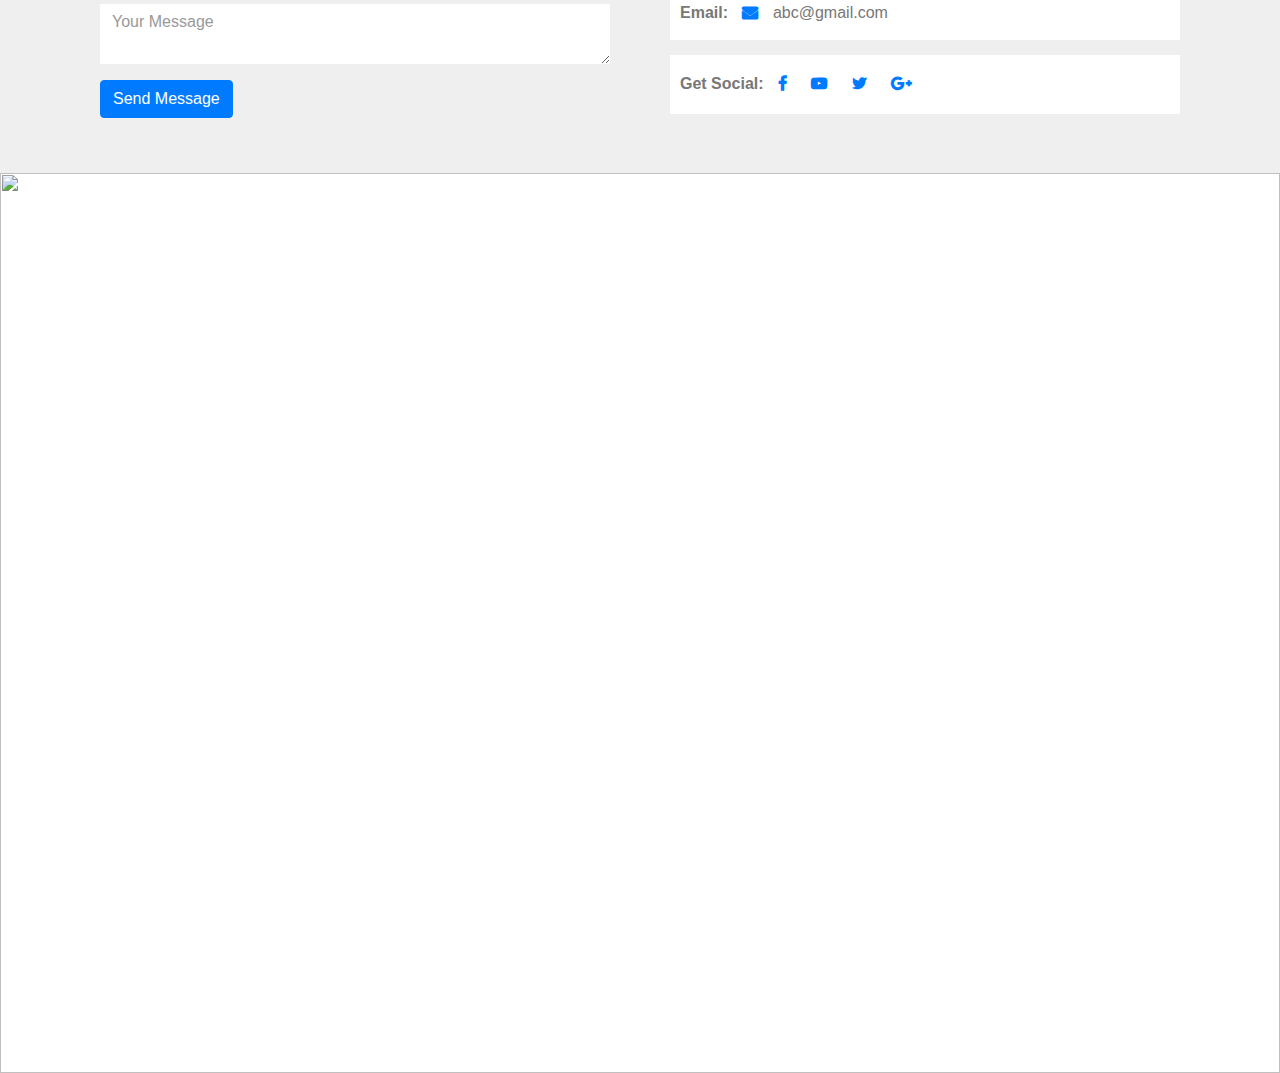
==== commit d736020c: "Update biryani.html" ====
--- a/biryani.html
+++ b/biryani.html
@@ -62,11 +62,19 @@
      <h1 style="text-align: center">BIRYANI</h1>
      <div class="row">
         <div class="col-md-4">
-       		 <h4 style="text-align: center">Time to prepare and cook: 45 minutes</h4>
-		<p><img src="images/vegbiryani.jpg" class="img-responsive"></p>
+       		 <h4 style="text-align: center">Time to prepare and cook: 45 minutes</h4>		
         </div>
         <div class="col-md-4">
 		<h2 style="text-align:center">Ingredients list - 1</h2>
+        </div>
+	<div class="col-md-4">
+        	<h2 style="text-align:center">Ingredients list - 2</h2></div> 
+     </div>
+	   <div class="row">
+		   <div class="col-md-4">
+			   <p><img src="images/biryani.jpg" class="img-responsive"></p>
+		   </div>
+		   <div class="col-md-4">
 		<ul style="list-style-type:none">
 		<li>Ghee (4 table spoons)</li>
 		<li>Cinnamon (2 (1 inch piece), coarsely crushed)</li>
@@ -78,9 +86,8 @@
 		<li>Onion (2 medium, sliced)</li>
 		<li>Ginger-Garlic Paste (1 teaspoon)</li>
 		</ul>
-        </div>
-	<div class="col-md-4">
-        	<h2 style="text-align:center">Ingredients list - 2</h2>
+		   </div>
+		   <div class="col-md-4">
 		<ul style="list-style-type:none">
 		<li>Red Chilli Powder (1 teaspoon)</li>
 		<li>Turmeric Powder (½ teaspoon) </li>
@@ -92,12 +99,13 @@
 		<li>Salt To taste</li>
 		<li>Coriander Leaves (4 tablespoons, chopped)</li>
 		</ul>
-        </div> 
-     </div>
- </section><br>
+		   </div>
+	   </div>
+</div>
+ </section>
 
 <!--------How to?-------->
-<section id="biryani-how-to" style="text-align:center">
+<section id="biryani-how-to">
 <div class="container">
      <h1 style="text-align:center">STEPS TO COOK</h1>
      
@@ -149,7 +157,6 @@
      	</div>
  </div>
  </section>
- <br>
 <!-----AboutUs------>
  <section id="about">
   <div class="container">
@@ -193,7 +200,7 @@
        </form>       
       </div>
       <div class="col-md-6 contact-info">
-        <div class="follow"><b>Address: </b><i class="fa fa-map-marker"></i> XYZ Road, Hyderabad, IN.</div>
+        <div class="follow"><b>Address: </b><i class="fa fa-map-marker"></i> XYZ Road, Hyderabad</div>
         <div class="follow"><b>Phone: </b><i class="fa fa-phone"></i> 1234567890</div>
         <div class="follow"><b>Email: </b><i class="fa fa-envelope"></i> abc@gmail.com</div>
         <div class="follow"><label><b>Get Social: </b></label>
@@ -206,7 +213,7 @@
 
       </div>
   </div>
-</section><br>
+</section>
 <!----slider----->
     <div id="slider">
       <div id="headerSlider" class="carousel slide" data-ride="carousel">
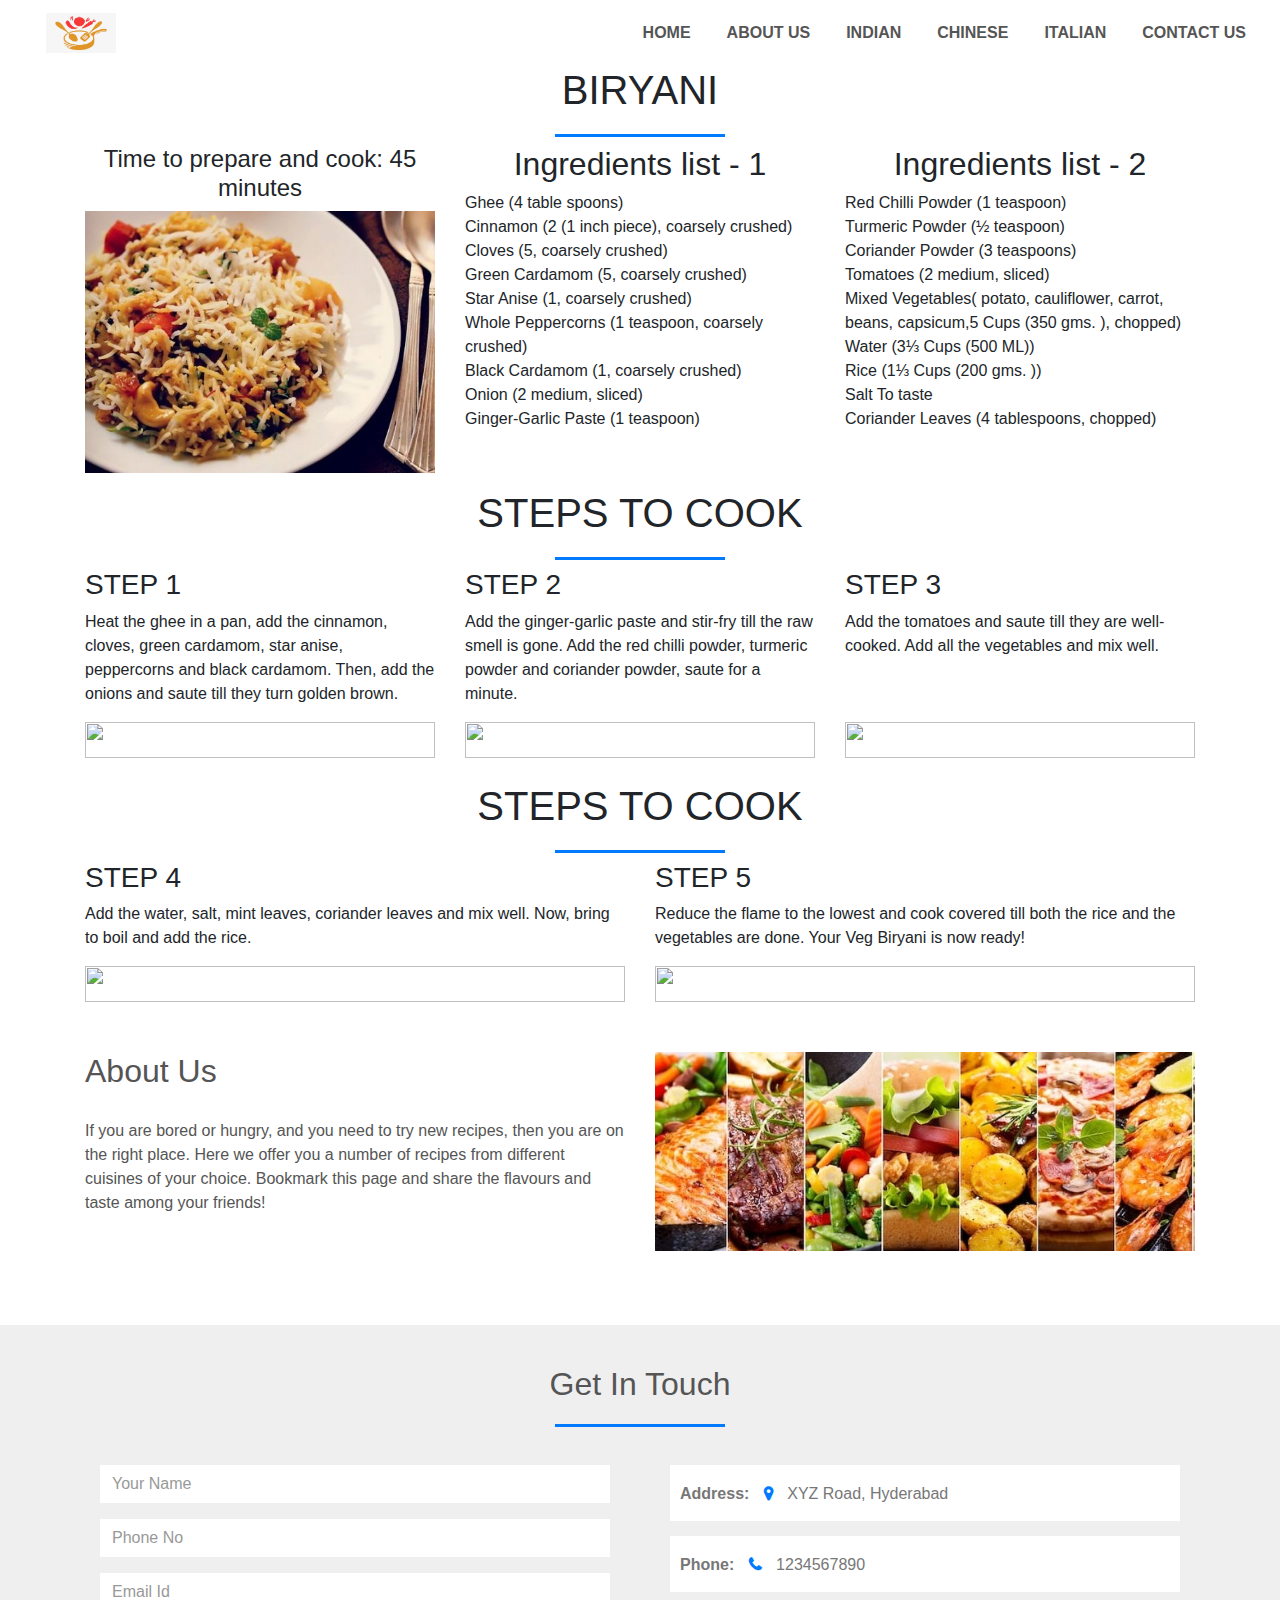
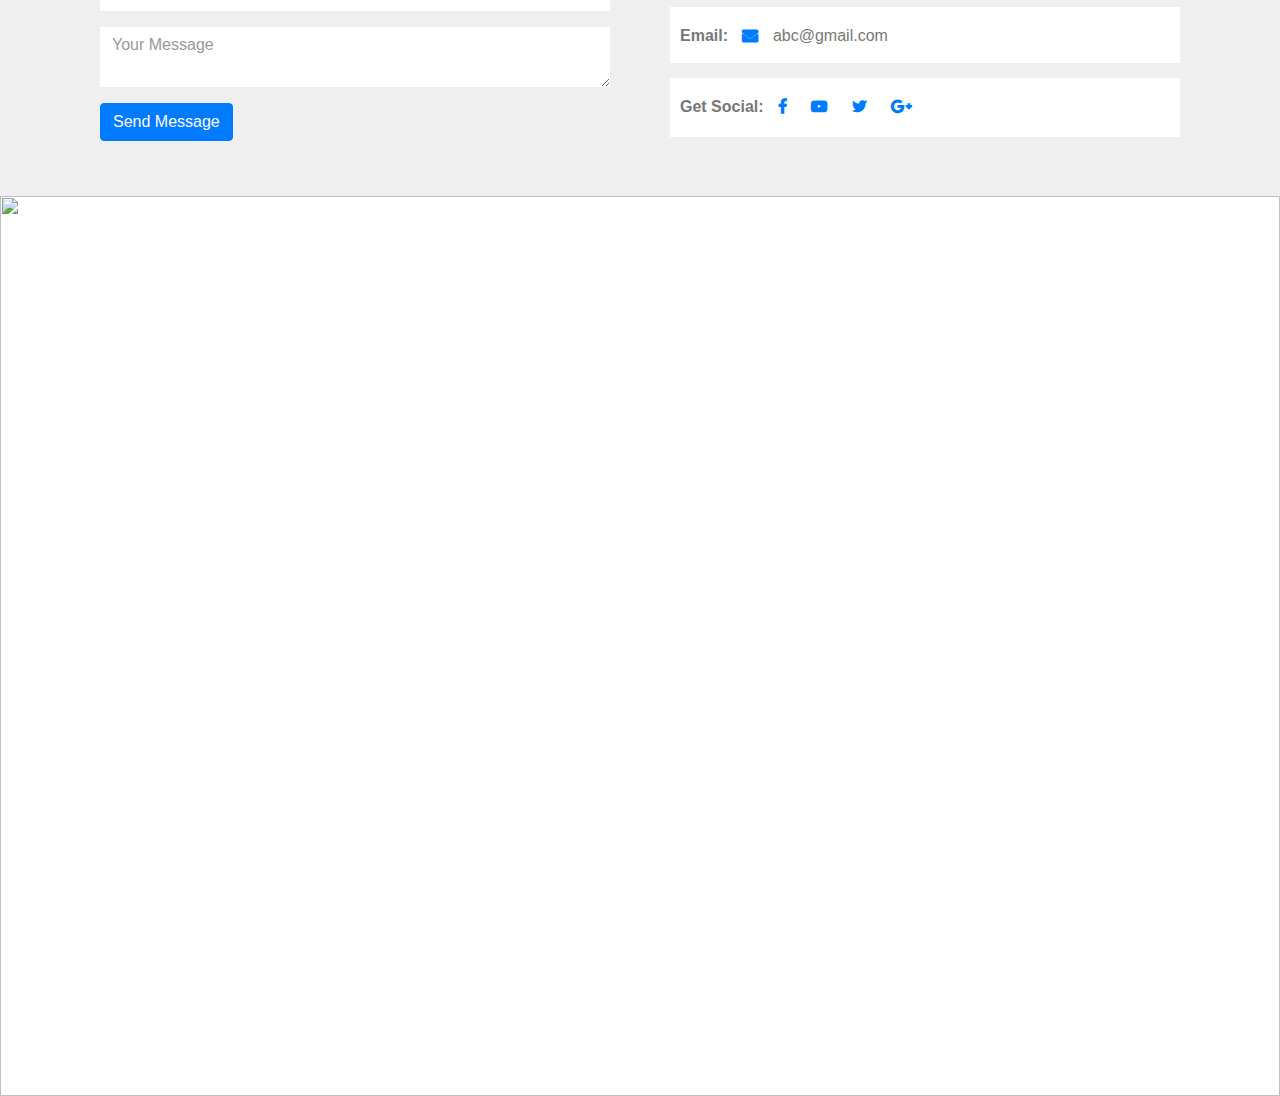
==== commit 32ca9ca8: "Update biryani.html" ====
--- a/biryani.html
+++ b/biryani.html
@@ -62,19 +62,11 @@
      <h1 style="text-align: center">BIRYANI</h1>
      <div class="row">
         <div class="col-md-4">
-       		 <h4 style="text-align: center">Time to prepare and cook: 45 minutes</h4>		
+       		 <h4 style="text-align: center">Time to prepare and cook: 45 minutes</h4>
+		<p><img src="images/vegbiryani.jpg" class="img-responsive"></p>
         </div>
         <div class="col-md-4">
 		<h2 style="text-align:center">Ingredients list - 1</h2>
-        </div>
-	<div class="col-md-4">
-        	<h2 style="text-align:center">Ingredients list - 2</h2></div> 
-     </div>
-	   <div class="row">
-		   <div class="col-md-4">
-			   <p><img src="images/biryani.jpg" class="img-responsive"></p>
-		   </div>
-		   <div class="col-md-4">
 		<ul style="list-style-type:none">
 		<li>Ghee (4 table spoons)</li>
 		<li>Cinnamon (2 (1 inch piece), coarsely crushed)</li>
@@ -86,9 +78,10 @@
 		<li>Onion (2 medium, sliced)</li>
 		<li>Ginger-Garlic Paste (1 teaspoon)</li>
 		</ul>
-		   </div>
-		   <div class="col-md-4">
-		<ul style="list-style-type:none">
+        </div>
+	<div class="col-md-4">
+        	<h2 style="text-align:center">Ingredients list - 2</h2>
+	     <ul style="list-style-type:none">
 		<li>Red Chilli Powder (1 teaspoon)</li>
 		<li>Turmeric Powder (½ teaspoon) </li>
 		<li>Coriander Powder (3 teaspoons) </li>		
@@ -98,10 +91,9 @@
 		<li>Rice (1⅓ Cups (200 gms. ))</li>
 		<li>Salt To taste</li>
 		<li>Coriander Leaves (4 tablespoons, chopped)</li>
-		</ul>
-		   </div>
+		</ul></div> 
+     </div>	  
 	   </div>
-</div>
  </section>
 
 <!--------How to?-------->
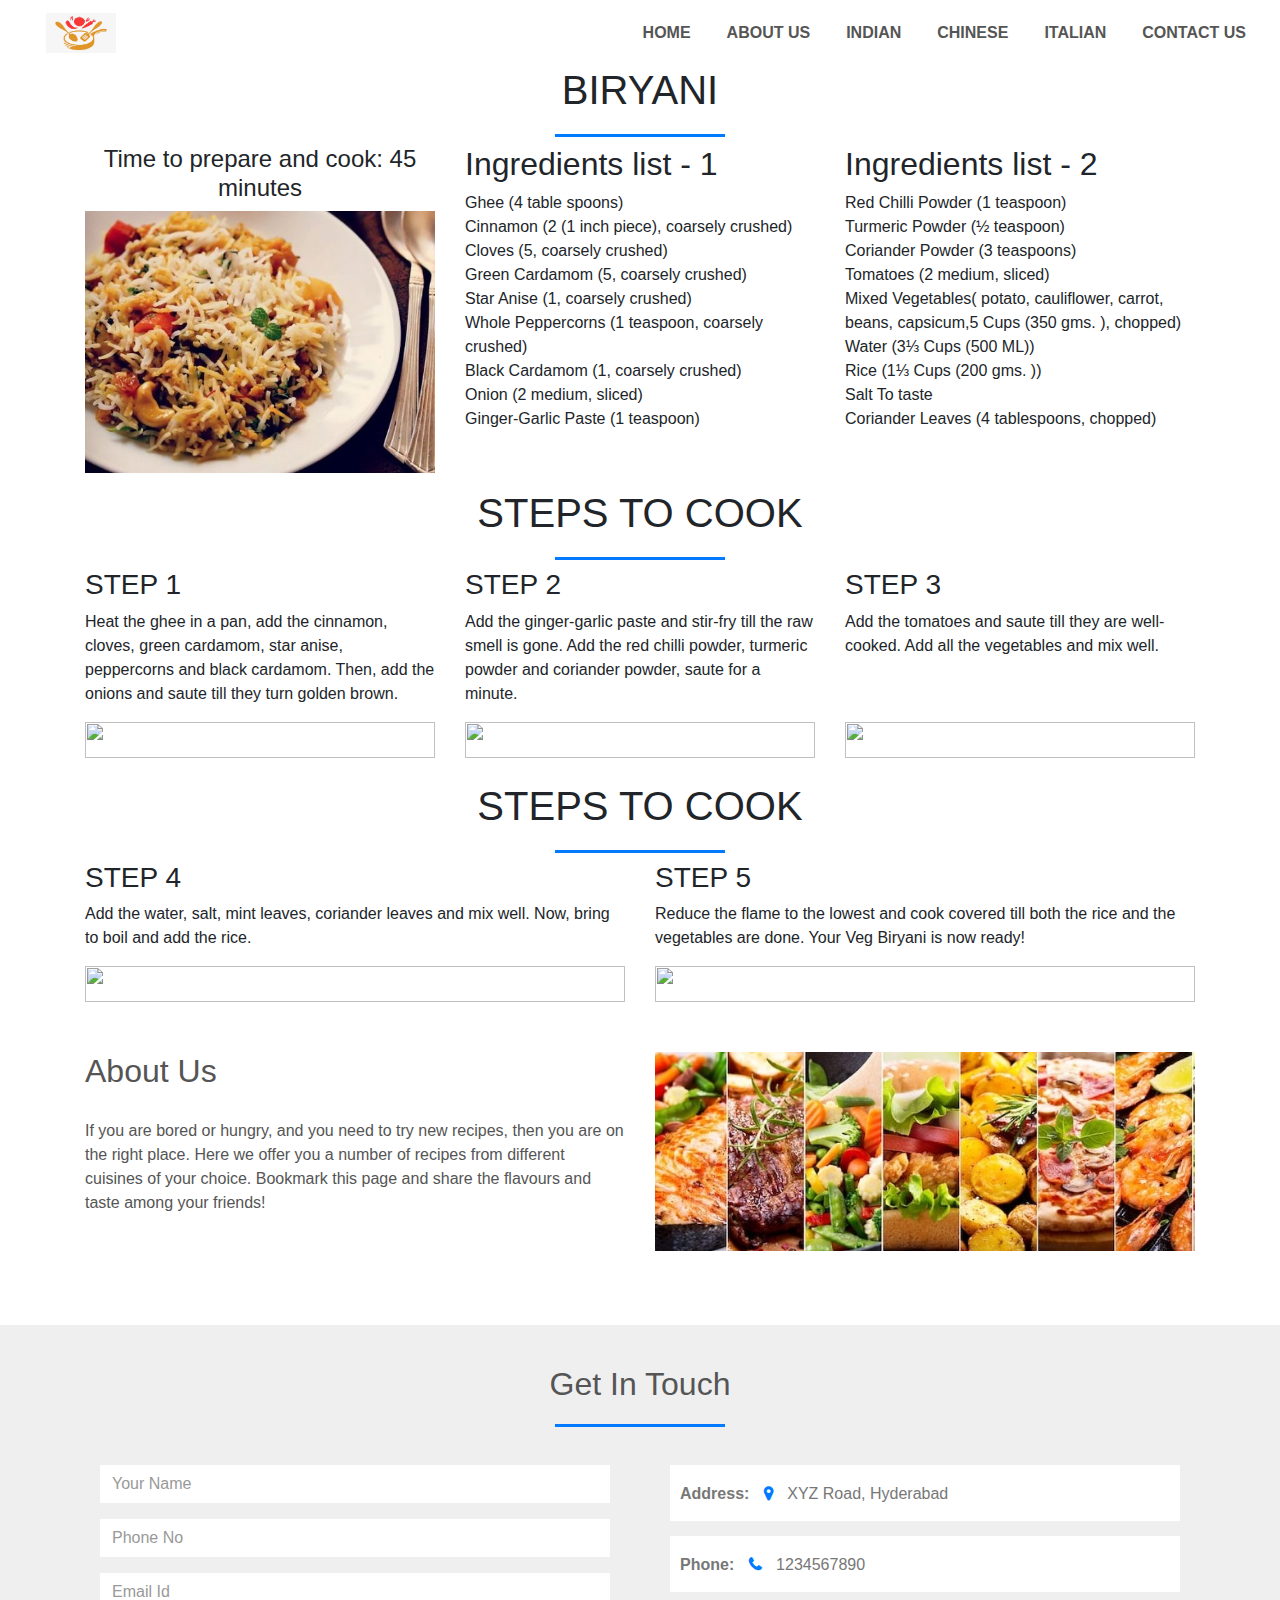
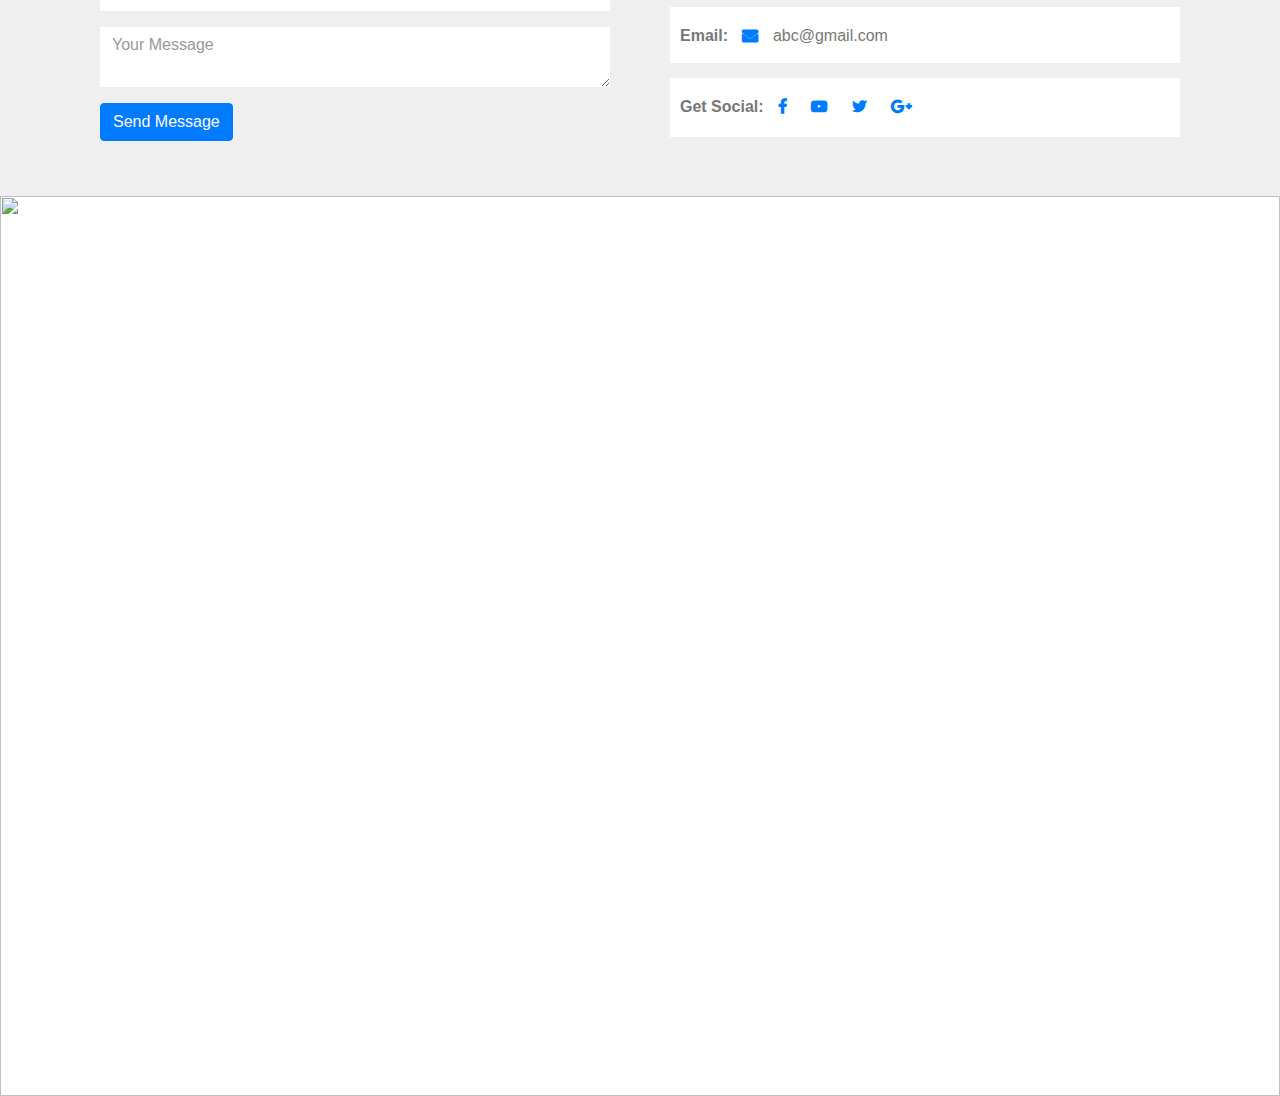
==== commit 4aee6b3d: "Update biryani.html" ====
--- a/biryani.html
+++ b/biryani.html
@@ -66,7 +66,7 @@
 		<p><img src="images/vegbiryani.jpg" class="img-responsive"></p>
         </div>
         <div class="col-md-4">
-		<h2 style="text-align:center">Ingredients list - 1</h2>
+		<h2>Ingredients list - 1</h2>
 		<ul style="list-style-type:none">
 		<li>Ghee (4 table spoons)</li>
 		<li>Cinnamon (2 (1 inch piece), coarsely crushed)</li>
@@ -80,7 +80,7 @@
 		</ul>
         </div>
 	<div class="col-md-4">
-        	<h2 style="text-align:center">Ingredients list - 2</h2>
+        	<h2>Ingredients list - 2</h2>
 	     <ul style="list-style-type:none">
 		<li>Red Chilli Powder (1 teaspoon)</li>
 		<li>Turmeric Powder (½ teaspoon) </li>
